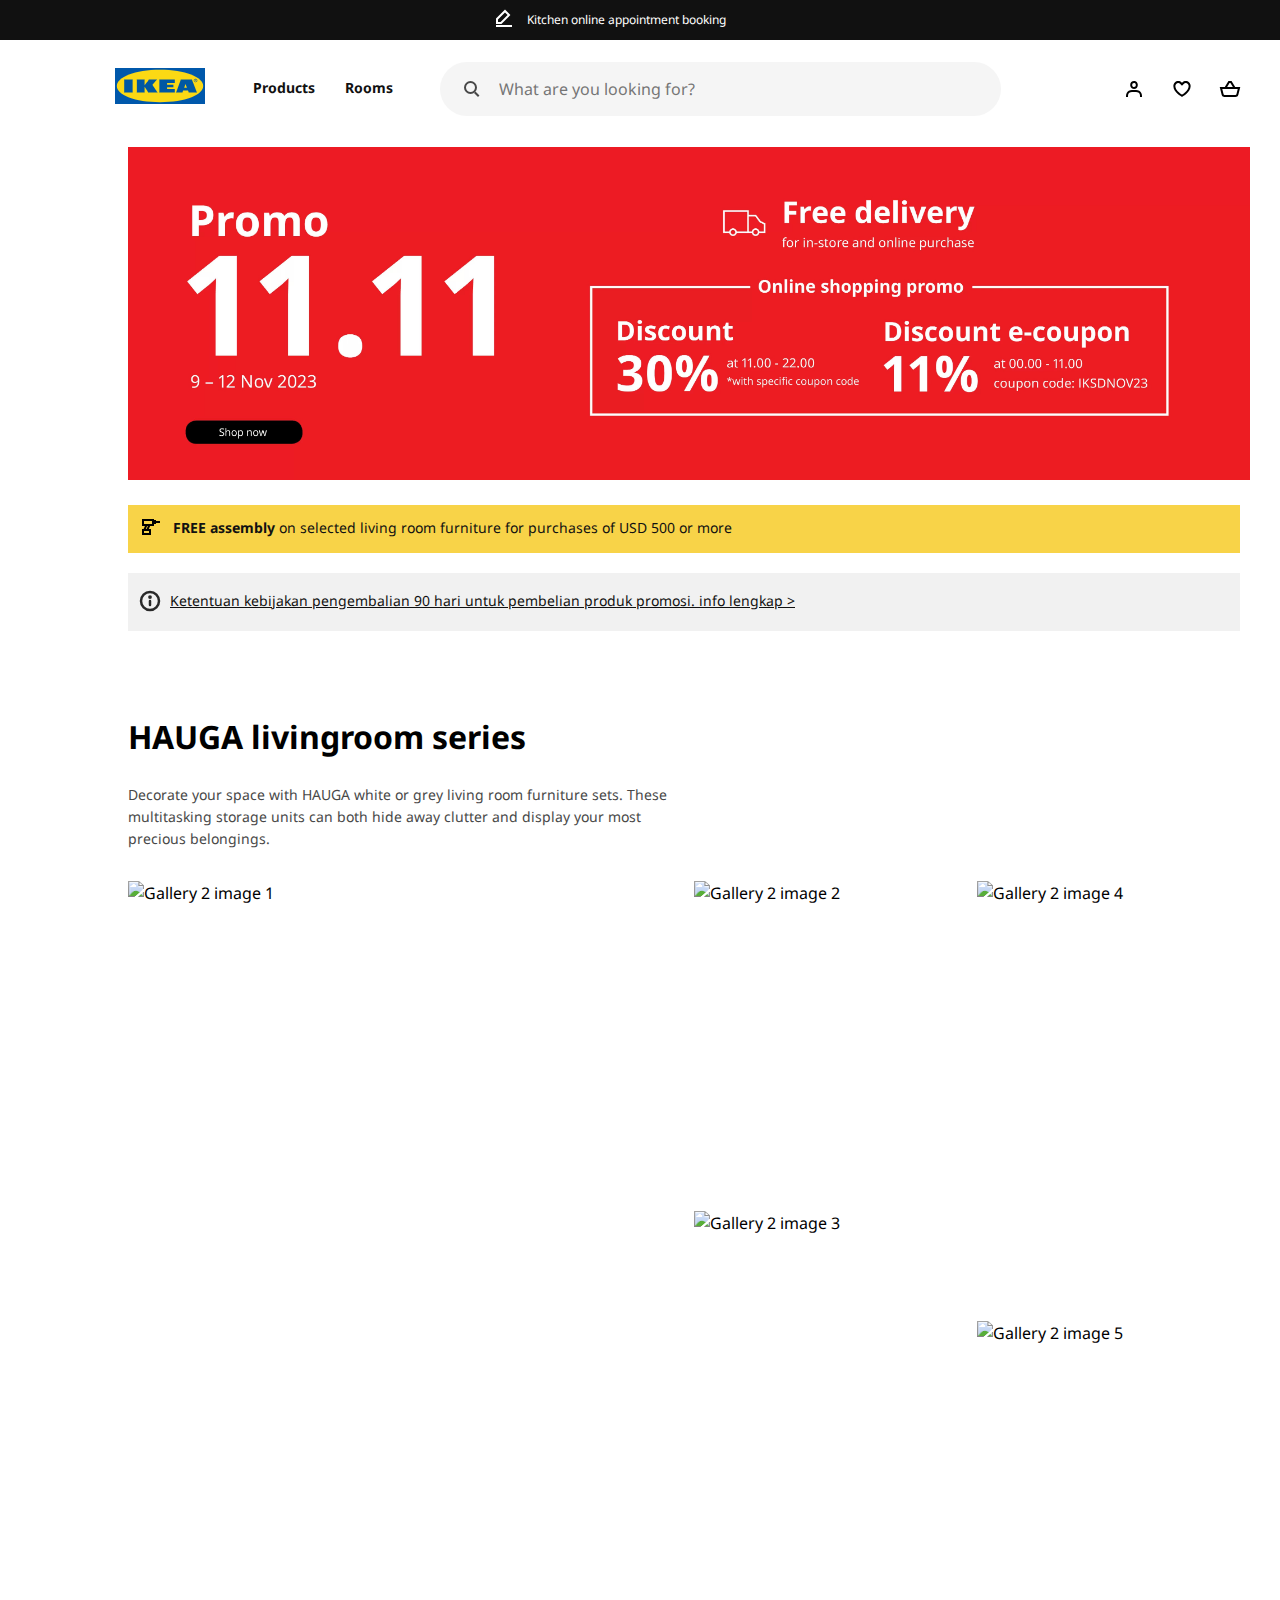
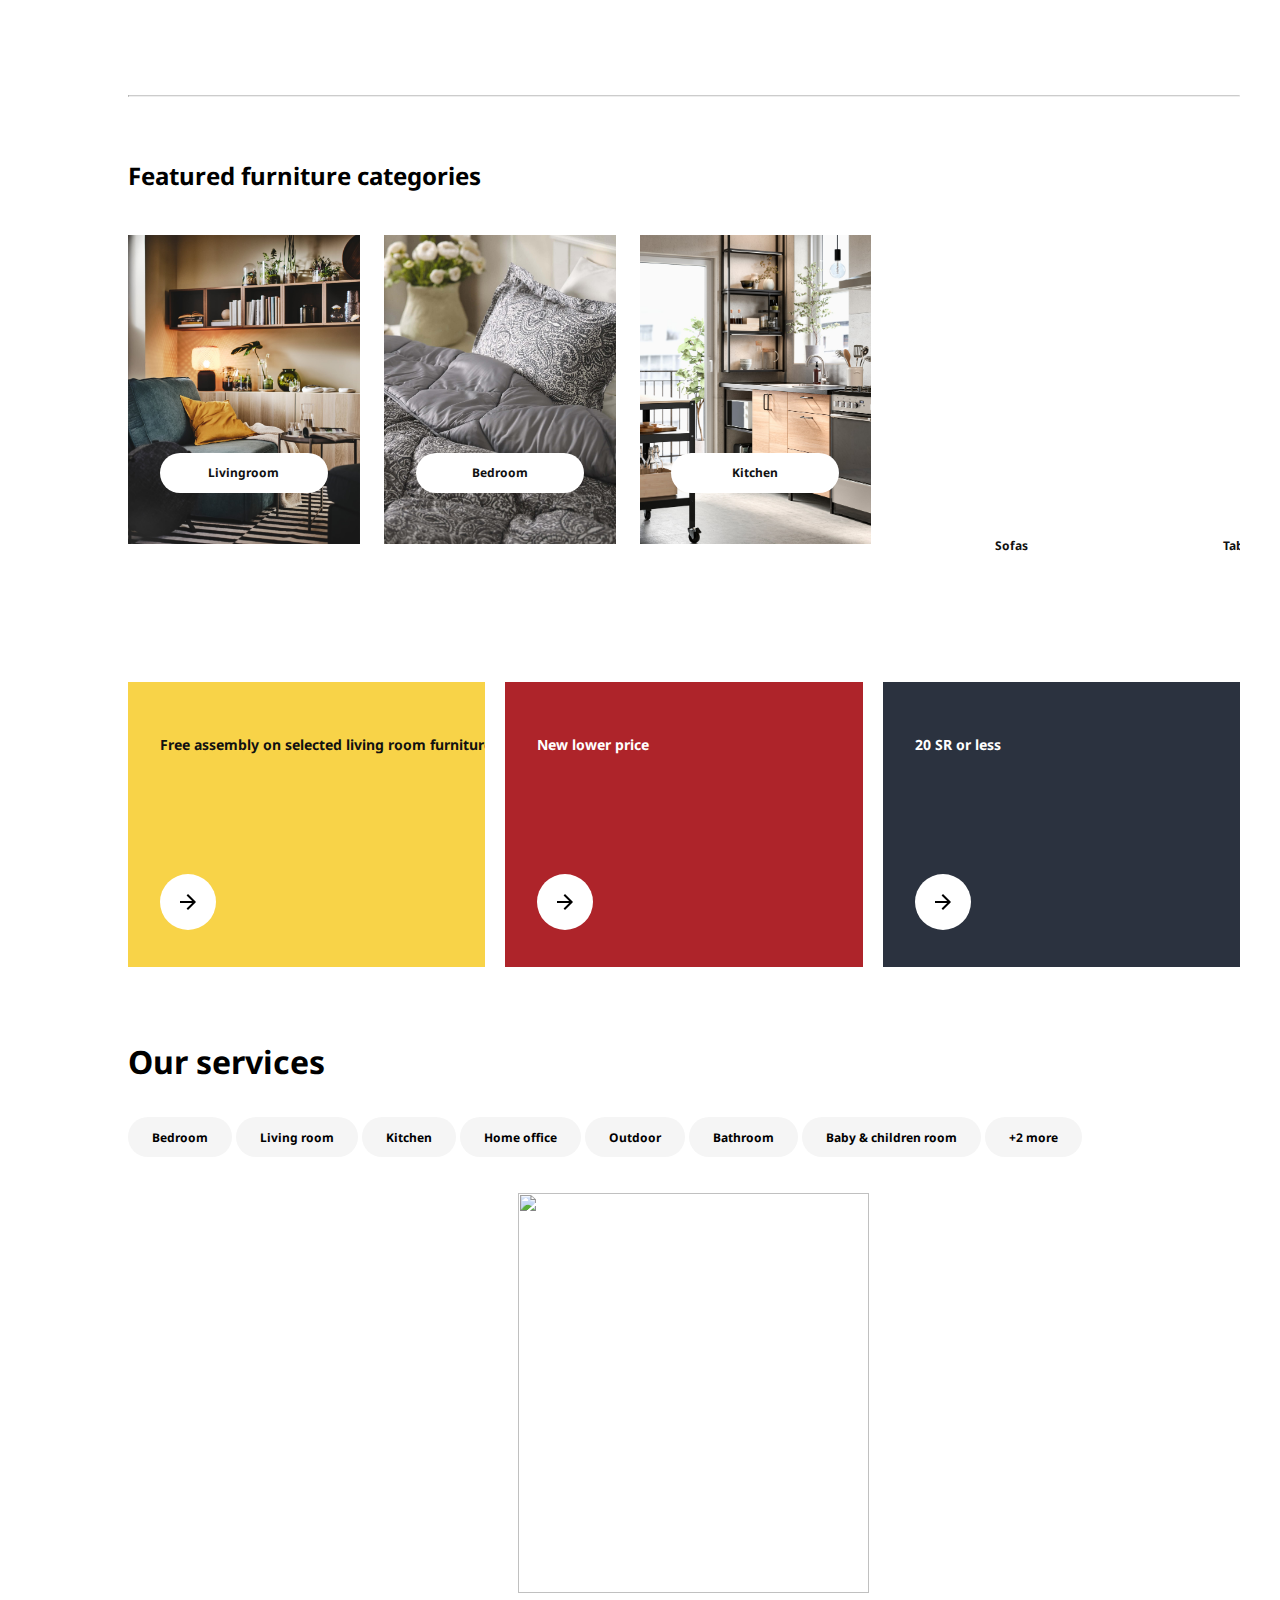
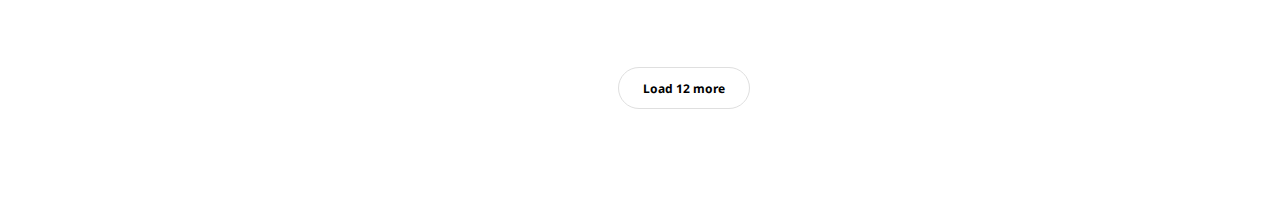
==== index.html @ 96f44c18 "first commit" ====
<!DOCTYPE html>
<html lang="en">
<head>
    <meta charset="UTF-8">
    <meta name="viewport" content="width=device-width, initial-scale=1.0">
    <title>IKEA Indonesia</title>
    <meta name="image" content="https://www.ikea.com/images/ec/cc/ecccf8376b6f022bb39121b1de1a78d0.jpg">
    <link rel="stylesheet" href="style/index.css">
    <script src="script/config.js"></script>
    <link rel="stylesheet" href="https://fonts.googleapis.com/css2?family=Material+Symbols+Rounded:opsz,wght,FILL,GRAD@48,400,0,0"/>
</head>
<body>
    <div class="banner">
        <img id="banner-icon" src="images/banner-icon.svg" alt="banner-icon">
        <a id="banner-text" href="">Kitchen online appointment booking</a>
    </div>
    <header>
        <div class="menu-nav-container">
            <div class="nav-container">
                <a href="#"><img class="logo" src="images/logo.svg" alt="logo"></a>
                <nav>
                    <ul>
                        <li><a href="#">Products</a></li>
                        <li><a id="rooms" href="#">Rooms</a></li>
                    </ul>
                </nav>
                <div class="search-container">
                    <input id="myInput" onclick="search()" placeholder="What are you looking for?" type="text" class="search">
                    <script src="script/config.js"></script>
                </div>
                <nav class="icons-nav">
                    <a href="#"><img src="images/user-icon.svg" alt="user-icon"></a>
                    <a href="#"><img src="images/wishlist-icon.svg" alt="wishlist-icon"></a>
                    <a href="#"><img class="bag" src="images/shopping-bag-icon.svg" alt="shopping-bag-icon"></a>
                </nav>
            </div>
        </div>
    </header>

    <div class="sale-container">
        <a href="#">
            <div class="sale-banner">
                <img src="images/sale-banner.jpg" alt="sale">
            </div>
        </a>
    </div>

    <div class="page-content">
        <a href="#">
            <div class="offer-banner">
                <img id="banner-icon" src="images/offer-icon.svg" alt="banner-icon">
                <p><b>FREE assembly</b> on selected living room furniture for purchases of USD 500 or more</p>
            </div>
        </a>
        <a href="#">
            <div class="information-banner">
                <img id="information-icon" src="images/information.svg" alt="information-icon">
                <p>Ketentuan kebijakan pengembalian 90 hari untuk pembelian produk promosi. info lengkap ></p>
            </div>
        </a>
        <div class="img-gallery-2">
            <h1>HAUGA livingroom series</h1>
            <p>Decorate your space with HAUGA white or grey living room furniture sets. These multitasking storage units can both hide away clutter and display your most precious belongings.</p>
            <div class="container">
                <div class="gallery">
                    <figure class="gallery__item-1">
                        <img src="https://www.ikea.com/ext/ingkadam/m/3094bf9b3a4500d5/original/PH173350-crop002.jpg" alt="Gallery 2 image 1" class="gallery__img">
                    </figure>
                    <figure class="gallery__item-2">
                        <img src="https://www.ikea.com/ext/ingkadam/m/1416f733a425534f/original/PH175078-crop001.jpg" alt="Gallery 2 image 2" class="gallery__img">
                    </figure>
                    <figure class="gallery__item-3">
                        <img src="https://www.ikea.com/ext/ingkadam/m/62756b64298145fb/original/PH173616-crop001.jpg" alt="Gallery 2 image 3" class="gallery__img">
                    </figure>
                    <figure class="gallery__item-4">
                        <img src="https://www.ikea.com/ext/ingkadam/m/768cda926421bea4/original/PH172953-crop001.jpg" alt="Gallery 2 image 4" class="gallery__img">
                    </figure>
                    <figure class="gallery__item-5">
                        <img src="https://www.ikea.com/ext/ingkadam/m/2bdd3a562a97322e/original/PH173612.jpg" alt="Gallery 2 image 5" class="gallery__img">
                    </figure>
                </div>
        </div>

        <hr>

        <h1 class="scroll-menu2-title">Featured furniture categories</h1>
        <div class="scroll-menu2">
            <div class="scroll-menu2-item">
                <a href="/view/livingroom.html"><img class="scroll-menu2-img" src="images/livingroom.jpg" alt=""></a>
                <a href="" class="scroll-menu2-item-title">Livingroom</a>
            </div>

            <div class="scroll-menu2-item">
                <a href="/view/bedroom.html"><img class="scroll-menu2-img" src="images/comfortes.jpg" alt=""></a>
                <a href="" class="scroll-menu2-item-title">Bedroom</a>
                
            </div>

            <div class="scroll-menu2-item">
                <a href="/view/kitchen.html"><img class="scroll-menu2-img" src="images/kitcheen.jpg" alt=""></a>
                <a href="" class="scroll-menu2-item-title">Kitchen</a>
            </div>

            <div class="scroll-menu2-item">
                <a href=""><img class="scroll-menu2-img" src="https://www.ikea.com/images/a4/14/a4140cf13383f07dc996d9903ca71be6.jpg" alt=""></a>
                <a href="" class="scroll-menu2-item-title">Sofas</a>
            </div>

            <div class="scroll-menu2-item">
                <a href="searchpage.html"><img class="scroll-menu2-img" src="https://www.ikea.com/images/1b/25/1b256acdb3f285ac85b189f0b6920f00.jpg" alt=""></a>
                <a href="searchpage.html" class="scroll-menu2-item-title">Tables & desks</a>
            </div>

            <div class="scroll-menu2-item">
                <a href=""><img class="scroll-menu2-img" src="https://www.ikea.com/images/ba/4e/ba4eb0eadf65b3cc70a2a6df64d05230.jpg" alt=""></a>
                <a href="" class="scroll-menu2-item-title">Bookcases & shelving units</a>
            </div>
        </div>

        <div class="scroll-menu">
            <div class="scroll-menu-item">
                <a href=""><img class="scroll-menu-img" src="https://www.ikea.com/images/33/7e/337e310d379c3060434462be17c1feaa.png" alt=""></a>
                <p id="first-scroll-item-p">Free assembly on selected living room furniture</p>
                <a href=""><img class="scroll-menu-icon" src="images/right-arrow-icon.svg" alt="Right arrow icon"></a>
            </div>

            <div class="scroll-menu-item" id="second-scroll-item">
                <a href=""><img class="scroll-menu-img" src="https://www.ikea.com/images/75/e7/75e7b6d273388fcc94456479df874c58.jpg" alt=""></a>
                <p>New lower price</p>
                <a href=""><img class="scroll-menu-icon" src="images/right-arrow-icon.svg" alt="Right arrow icon"></a>
            </div>

            <div class="scroll-menu-item" id="third-scroll-item">
                <a href=""><img class="scroll-menu-img" src="https://www.ikea.com/images/fe/6a/fe6a00dd3484de10e820b6bfe76e30bc.jpg" alt=""></a>
                <p>20 SR or less</p>
                <a href=""><img class="scroll-menu-icon" src="images/right-arrow-icon.svg" alt="Right arrow icon"></a>
            </div>

            <div class="scroll-menu-item" id="fourth-scroll-item">
                <a href=""><img class="scroll-menu-img" src="https://www.ikea.com/images/5a/ba/5aba41d981b3d27df4df5d2db022ca18.jpg" alt=""></a>
                <p>Far more than low price</p>
                <a href=""><img class="scroll-menu-icon" src="images/right-arrow-icon.svg" alt="Right arrow icon"></a>
            </div>
        </div>

        <div class="ideas-container">
            <h1 class="ideas-title">Our services</h1>
            <a href="" class="ideas-button">Bedroom</a>
            <a href="" class="ideas-button">Living room</a>
            <a href="" class="ideas-button">Kitchen</a>
            <a href="" class="ideas-button">Home office</a>
            <a href="" class="ideas-button">Outdoor</a>
            <a href="" class="ideas-button">Bathroom</a>
            <a href="" class="ideas-button">Baby & children room</a>
            <a href="" class="ideas-button">+2 more</a>

            <div class="ideas-gallery">
                <div class="ideas-gallery-row"> 
                    <div class="ideas-gallery-column">
                        <img src="https://www.ikea.com/ext/ingkadam/m/2e3030045b9e6af0/original/PH162751-crop002.jpg" alt="">
                        <img src="https://www.ikea.com/ext/ingkadam/m/5ec885f883aca85e/original/PH163149-crop001.jpg" alt="">
                        <img src="https://www.ikea.com/ext/ingkadam/m/57137deabb89fb35/original/PH157297-crop001.jpg" alt="">
                        <img src="https://www.ikea.com/ext/ingkadam/m/2d99adc5e2dd1f6a/original/PH165566-crop001.jpg" alt="">

                    </div>
                    <div class="ideas-gallery-column">
                        <img id="first-column2" src="https://www.ikea.com/ext/ingkadam/m/10fdb13d3fb1d53c/original/PH156758-crop001.jpg" alt="">
                        <img src="https://www.ikea.com/ext/ingkadam/m/314fd312c5868abc/original/PH164210-crop001.jpg" alt="">
                        <img src="https://www.ikea.com/ext/ingkadam/m/3bf8cec7ca837e30/original/PH159521-crop002.jpg" alt="">
                        <img src="https://www.ikea.com/ext/ingkadam/m/48510dfbc447347b/original/PH159525-crop001.jpg" alt="">

                    </div>  
                    <div class="ideas-gallery-column">
                        <img src="https://www.ikea.com/ext/ingkadam/m/26e6835bd6c348ca/original/PH163128-crop002.jpg" alt="">
                        <img src="https://www.ikea.com/ext/ingkadam/m/7173bf07da74cf16/original/PH163611-crop002.jpg" alt="">
                        <img src="https://www.ikea.com/ext/ingkadam/m/3ff99cbc5985a236/original/PH158699-crop001.jpg" alt="">
                        <img src="https://www.ikea.com/ext/ingkadam/m/5715e59baa9d726/original/PH152876-crop004.jpg" alt="">
                    </div>
                  </div>
                  <div><a href="" class="load-more-button">Load 12 more</a></div>
            </div>
        </div>
    </div>
</body>
</html>
---- style/index.css ----
@import url('https://fonts.googleapis.com/css2?family=Noto+Sans:ital,wght@0,400;0,700;1,400;1,700&display=swap');

  body {
    font-family: 'Noto Sans';
    margin: 0;
  }

  .banner{
    background-color: #111111;
    display: flex;
    align-items: center;
    justify-content: center;
    height: 40px;
    }

  #banner-text{
    margin-bottom: 2px;
    color: white;
    font-size: 0.75rem;
    display: inline-block;
    text-decoration: none;
    margin-right: 62px; 
  }

  #banner-text:hover{
    text-decoration: underline;
  }

  #banner-icon{
    margin-bottom: 2px;
    height: 18px;
    width: 18px;
    margin-right: 10.5px;
  }


  a {
    text-decoration: none;
    color: #111111;
}

header{
  max-width: 112rem;
  margin: 0 auto;
  box-sizing: border-box;
}

  .menu-nav-container{
    display: grid;
    grid-column-gap: 1.25rem;
    grid-template-columns: repeat(13, minmax(0, 1fr));
    grid-template-areas: 
    "menu nav nav nav nav nav nav nav nav nav nav nav nav";
    padding-left: 1.20rem;
    padding-right: 1.85rem;
  }

  .nav-container{
    grid-area: nav;
    display: flex;
    align-items: center;
  }

  .nav-container .logo{
    width: 90px;
    height: 36px;
    padding-top: 1.75rem;
    padding-bottom: 1.75rem;
  }

  .nav-container nav{
    font-size: 0.875rem;
    font-weight: 700;
    text-decoration: none;
    margin-left: 2.95rem;
    white-space: nowrap;
  }

  .nav-container nav ul{
    padding: 0;
    margin: 0 0 2px 0;
  }

  .nav-container nav li{
    list-style-type: none;
    display: inline-block;
    margin-right: 26px;
  }

  .nav-container nav li:hover{
    text-decoration: underline;
  }


.search-container {
  width: 100%;
}
  
  .search {
	font-family: 'Noto Sans';
	font-size: 16px;
	border: 2px solid transparent;
	box-sizing: border-box;
	border-radius: 50em;
	width: 100%;
	height: 54px;
  padding: .8125rem 3.375rem .8125rem 3.6rem;
  margin-left: 21px;
	outline: 0;
	background-color: #f5f5f5;
	background-image: url('../images/search-icon.svg');
	background-repeat: no-repeat;
	background-position-y: 50%;
	background-position-x: 1.4rem;
  }
  
  .search:hover {
	background-color: #E2E2E2;
	transition-duration: 0.2s;
  }

  .search:focus{
	border: 2px solid #1F599E;
	background-color: white;
	background-image: url('../images/close-icon.svg');
	transition-duration: 0s;
  }

  
nav.icons-nav{
  padding-top: 4px;
  margin-left: 126px;
  display: flex;

}

.icons-nav img{
	background-color: transparent;
	border-radius: 100%;		
	padding: 8px;
  margin-left: 8px;
  box-sizing: content-box;
}

.icons-nav img:hover{
	background-color: #F5F5F5;
	transition-duration: 0.1s;
}

.sale-container {
  display: flex;
  margin-top: 10px;
  padding-left: 8rem;
  padding-right: 1.85rem;  
}

.sale-banner img {
  align-items: center;
  width: 100%;
}


.page-content{
  padding: 0 2.5rem 0 8rem;
}

.sale-offer {
  display: flex;
  height: 120px;
  align-items: center;
  justify-content: center;
  padding: 5px;
  padding-bottom: 10px;
  margin: 20px 0 0;
}

.offer-banner{
  background-color: #F8D348;
  display: flex;
  align-items: center;
  padding: 10px;
  padding-bottom: 12px;
  margin: 20px 0 2px 0;
  box-sizing: content-box;
  font-size: 14px;
}

.offer-banner p{
  margin: 0;
  margin-bottom: 1px;
}

#banner-icon{
  width: 24px;
  height: 24px; 
}

.information-banner{
  background-color: #F1F1F1;
  display: flex;
  align-items: center;
  padding: 10px;
  padding-bottom: 12px;
  margin: 20px 0 2px 0;
  box-sizing: content-box;
  font-size: 14px;
}

.information-banner p{
  padding: 8px;
  margin: 0;
  margin-bottom: 1px;
  text-decoration: underline;
}

#information-icon{
  width: 24px;
  height: 24px; 
}

.img-gallery-2{
  margin-top: 80px;
  line-height: 1.6;
}

.img-gallery-2 p{
  font-size: 14px;
  color: #484848;
  width: 550px;
  margin-bottom: 30px;
}


/* end of gallery 2 */

figure{
  margin: 0;
}

.gallery {
  display: grid;
  grid-template-columns: repeat(4, 1fr);
  grid-template-rows: repeat(7, 1fr);
  grid-gap: 1.25rem; 
  height: 750px;
  margin-bottom: 4rem;
}

.gallery__img {
  width: 100%;
  height: 100%;
  object-fit: cover;
  display: block; 
}

.gallery__item-1 {
  grid-column: 1 / span 2; 
  grid-row: 1 / span 7;
}

.gallery__item-2 {
  grid-column: 3 / span 1;
  grid-row: 1 / span 3;
}

.gallery__item-3 {
  grid-column: 3 / span 1;
  grid-row: 4 / span 4;
}

.gallery__item-4 {
  grid-column: 4 / span 1;
  grid-row: 1 / span 4;
}

.gallery__item-5 {
  grid-column: 4 / span 1;
  grid-row: 5 / span 3;
}

hr{
  border-top: 1px solid #cccccc;
  margin: 2rem 0;
}

.scroll-menu2{
  overflow: auto;
  white-space: nowrap; 
}

.scroll-menu2::-webkit-scrollbar{
  height: 2px;
  width: 2px;
  border-radius: 100%;
  background: #DFDFDF;
}

.scroll-menu2::-webkit-scrollbar-thumb{
  background: #000000;
}

.scroll-menu2-img{
  width: 100%; 
}

.scroll-menu2-title{
  margin: 60px 0 40px 0;
  font-size: 24px;
}

.scroll-menu2-item{
  width: calc(309px * (3 / 4));
  margin: 0 1.25rem 30px 0;
  position: relative;
  display: inline-block;
  text-align: center;
}

.scroll-menu2-item-title{
  display: inline-block;
  position: absolute;
  top: 75%;
  left: 50%;
  transform: translate(-50%, -50%);
  font-weight: bold;
  font-size: 12px;
  padding: 0.65rem 1.5rem;
  background-color: white;
  border-radius: 30px;
  white-space: normal;
  width: 120px;
}

.scroll-menu2-item-title:hover{
  background-color: #F5F4F5;
}

/* ---------------------- gallery end --------------------------------- */

.break-menu {
  border-top: 1px solid #cccccc;
}

.scroll-menu{
  overflow: auto;
  white-space: nowrap; 
}

.scroll-menu::-webkit-scrollbar{
  height: 2px;
  width: 2px;
  border-radius: 100%;
  background: #DFDFDF;
}

.scroll-menu::-webkit-scrollbar-thumb{
  background: #000000;
}

.scroll-menu-item{
  margin-top: 100px;
  background-color: #F8D348;
  width: calc((100% - 1.25rem * 2) / 3);
  margin-right: 1rem;
  display: inline-block;
  margin-bottom: 40px;
  overflow: hidden;
}

#second-scroll-item{
  background-color: #AE242A;
}

#third-scroll-item{
  background-color: #2B323F;
}

#fourth-scroll-item{
background-color: #584C48;
}

.scroll-menu-item p{
  color: white;
  font-weight: bold;
  padding-top: 12px;
  padding-left: 32px;
  padding-bottom: 50px;
  white-space: normal;
  height: 60px;
}

#first-scroll-item-p{
  color: #111111;
}

.scroll-menu-item p:hover{
  text-decoration: underline;
}

.scroll-menu-img{
  width: 100%;
}

.scroll-menu-icon{
  margin-left: 32px;
  margin-bottom: 30px;
	background-color: white;
	border-radius: 100%;		
	padding: 16px;
}

.scroll-menu-icon:hover{
	background-color: #f5f5f5;
}

.ideas-title{
  margin-bottom: 0;
}

.ideas-button{
  margin: 30px 0 0 0;
  color: black;
  display: inline-block;
  width: auto;
  font-weight: bold;
  font-size: 12px;
  padding: 0.65rem 1.5rem;
  background-color: #f5f5f5;
  border-radius: 30px;
  margin-bottom: 1rem;
}

.ideas-button:hover{
  background-color: #DFDFDF;
}

.ideas-gallery{
  box-sizing: border-box;
}

.ideas-gallery-row {
  display: flex;
  flex-wrap: wrap;
}

.ideas-gallery-column {
  flex: 20%;
  padding: 0.6rem;

}

.ideas-gallery-column img {
  vertical-align: middle;
  width: 100%;
  padding: 0.6rem;
}

.ideas-container div{
  text-align: center;
}

#first-column2{
  object-fit: cover;
  height: 400px;
}

.load-more-button{
  margin: 30px 0 100px 0;
  color: black;
  display: inline-block;
  width: auto;
  font-weight: bold;
  font-size: 12px;
  padding: 0.65rem 1.5rem;
  background-color: white;
  border-radius: 30px;
  margin-bottom: 6rem;
  border: 1px solid #DFDFDF;
}

.load-more-button:hover{
  border: 1px solid #929292;
}
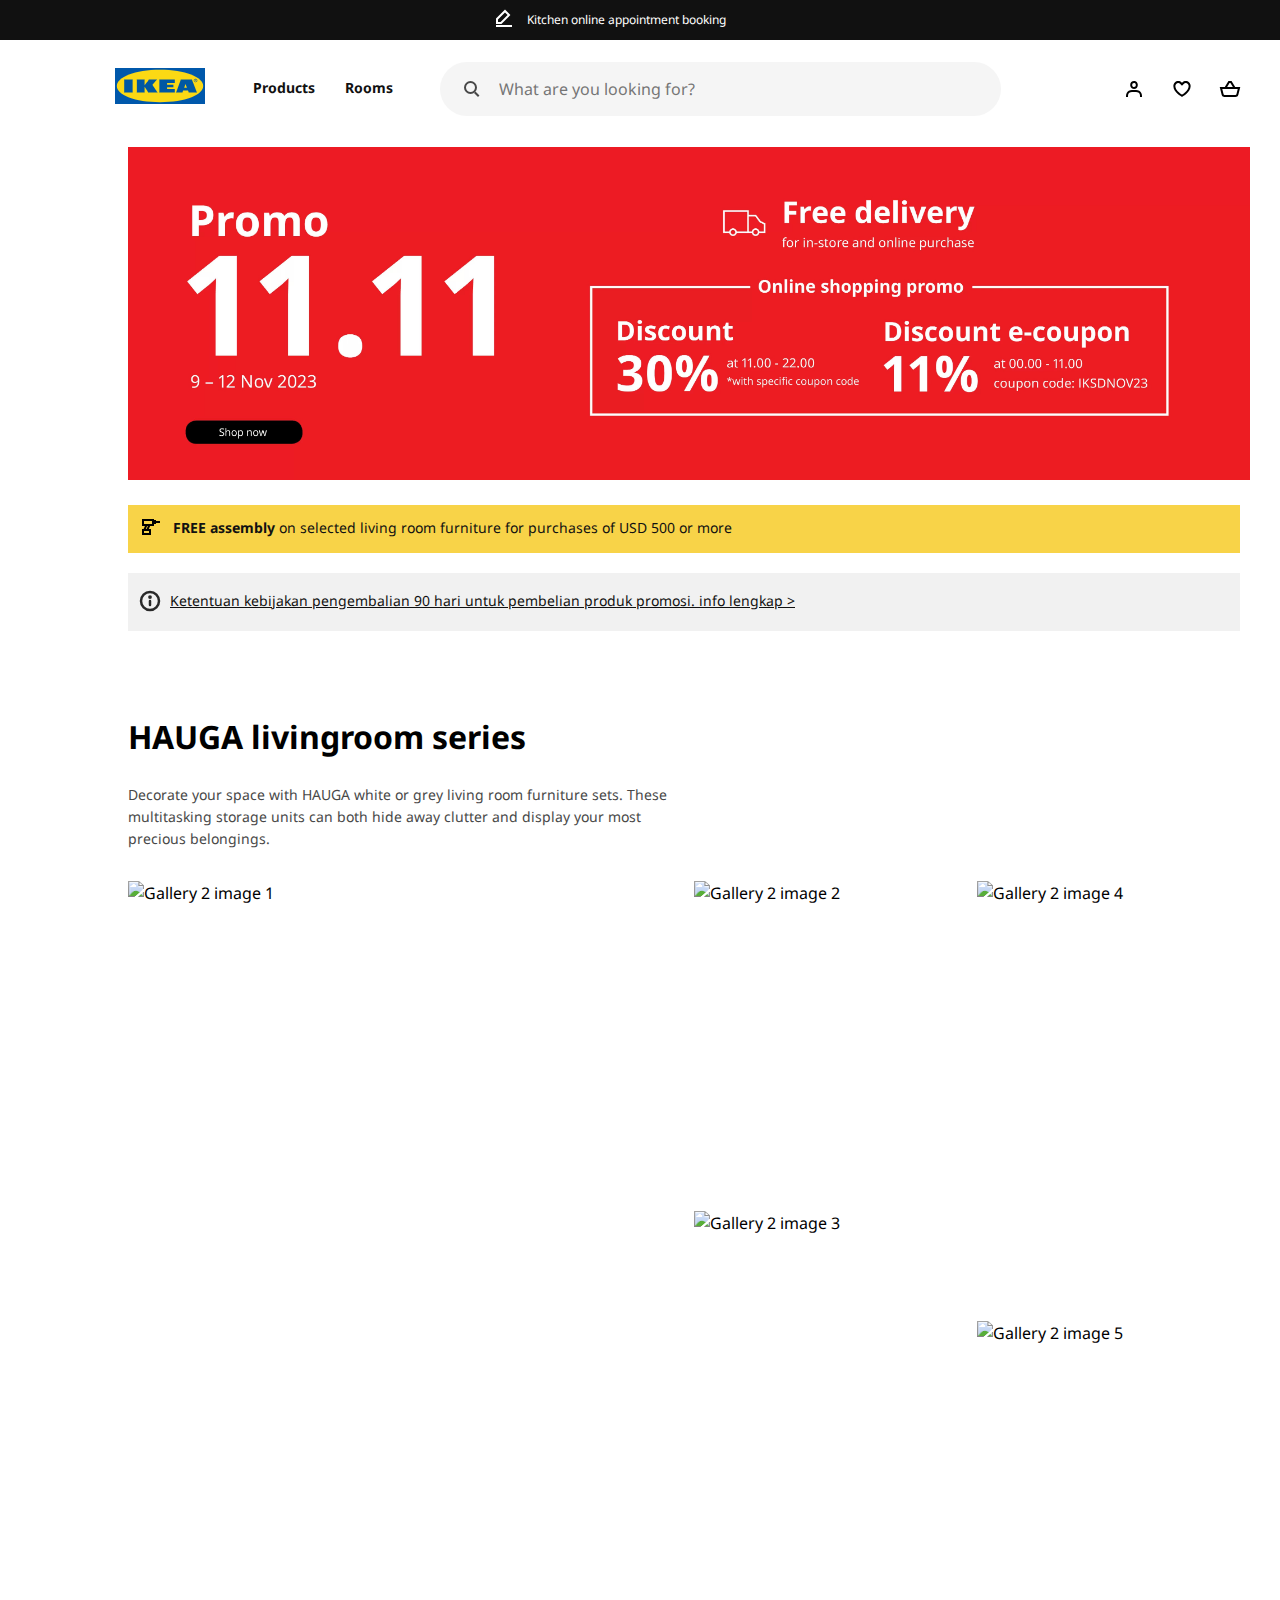
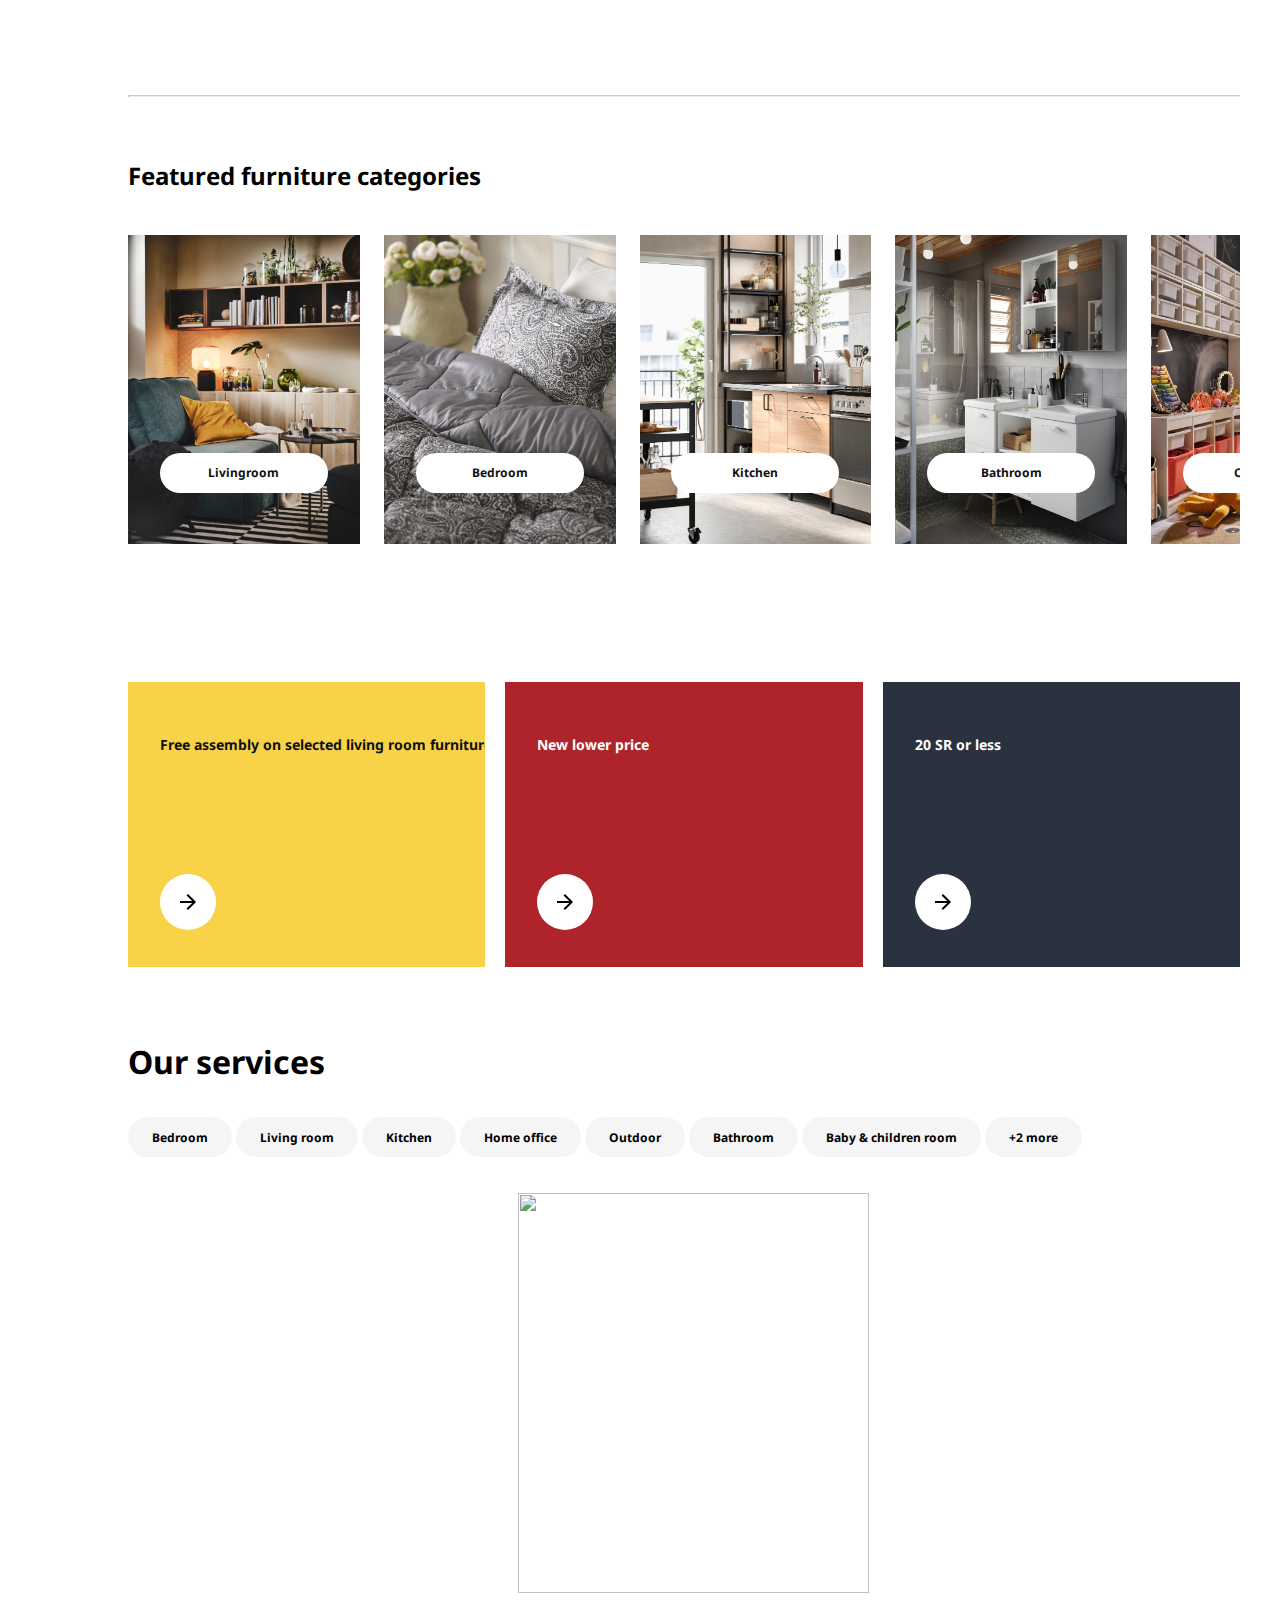
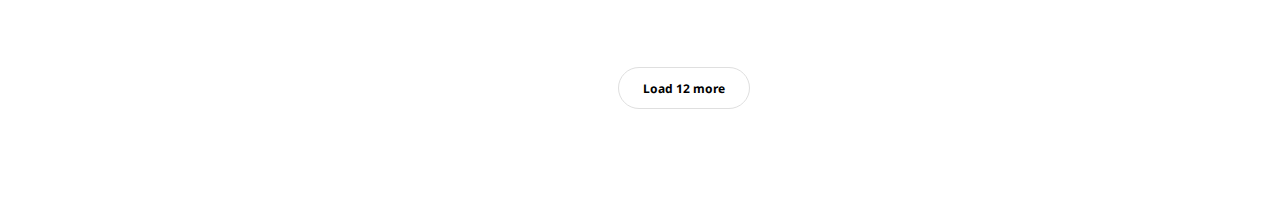
==== commit f3d25833: "create home office page and css style" ====
--- a/index.html
+++ b/index.html
@@ -102,18 +102,18 @@
             </div>
 
             <div class="scroll-menu2-item">
-                <a href=""><img class="scroll-menu2-img" src="https://www.ikea.com/images/a4/14/a4140cf13383f07dc996d9903ca71be6.jpg" alt=""></a>
-                <a href="" class="scroll-menu2-item-title">Sofas</a>
+                <a href="/view/bathroom.html"><img class="scroll-menu2-img" src="images/BR-5.jpg" alt=""></a>
+                <a href="" class="scroll-menu2-item-title">Bathroom</a>
             </div>
 
             <div class="scroll-menu2-item">
-                <a href="searchpage.html"><img class="scroll-menu2-img" src="https://www.ikea.com/images/1b/25/1b256acdb3f285ac85b189f0b6920f00.jpg" alt=""></a>
-                <a href="searchpage.html" class="scroll-menu2-item-title">Tables & desks</a>
+                <a href="/view/childrenroom.html"><img class="scroll-menu2-img" src="images/a-child-looks-into-an-open-box-of-one-of-two-trofast-storage-4c26eee55a33a0c9f8bb81a35d87a38f.jpg" alt=""></a>
+                <a href="" class="scroll-menu2-item-title">Childroom</a>
             </div>
 
             <div class="scroll-menu2-item">
-                <a href=""><img class="scroll-menu2-img" src="https://www.ikea.com/images/ba/4e/ba4eb0eadf65b3cc70a2a6df64d05230.jpg" alt=""></a>
-                <a href="" class="scroll-menu2-item-title">Bookcases & shelving units</a>
+                <a href=""><img class="scroll-menu2-img" src="images/PH188093.jpg" alt=""></a>
+                <a href="" class="scroll-menu2-item-title">Home Office</a>
             </div>
         </div>
 
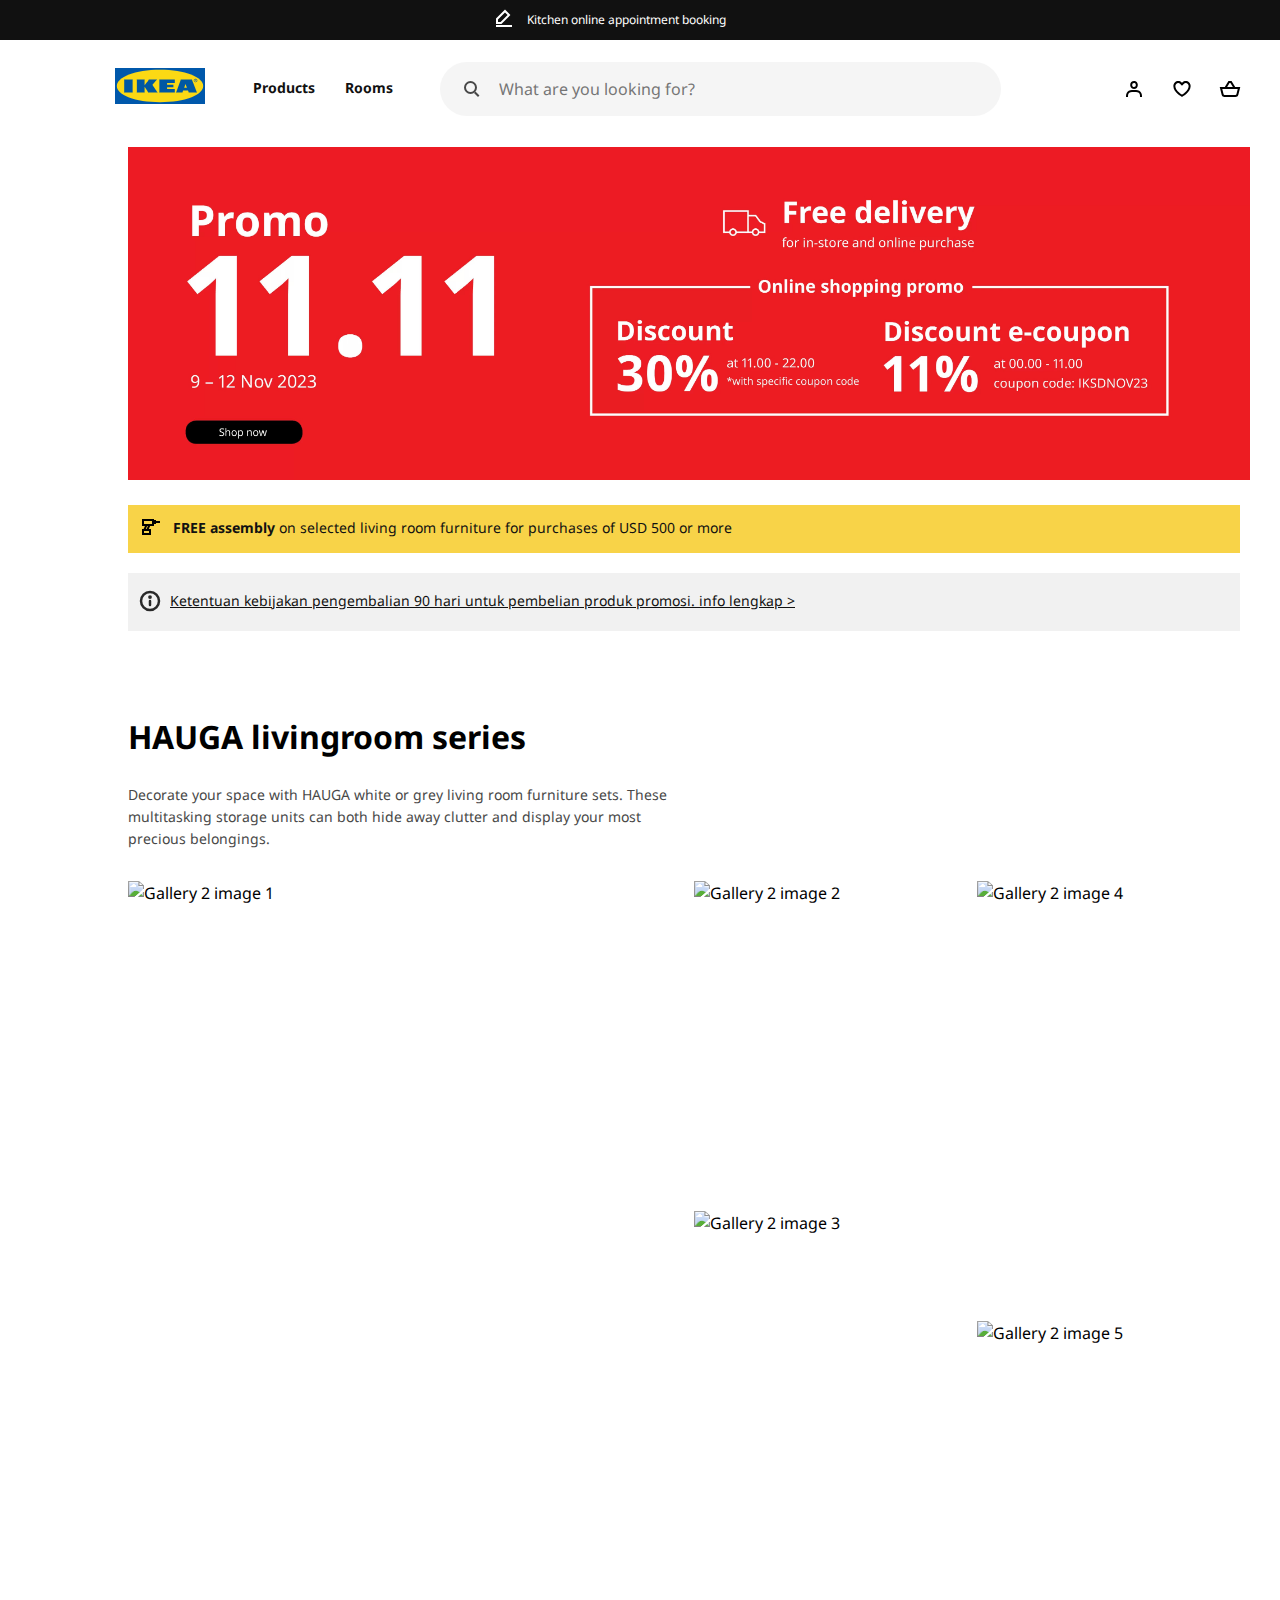
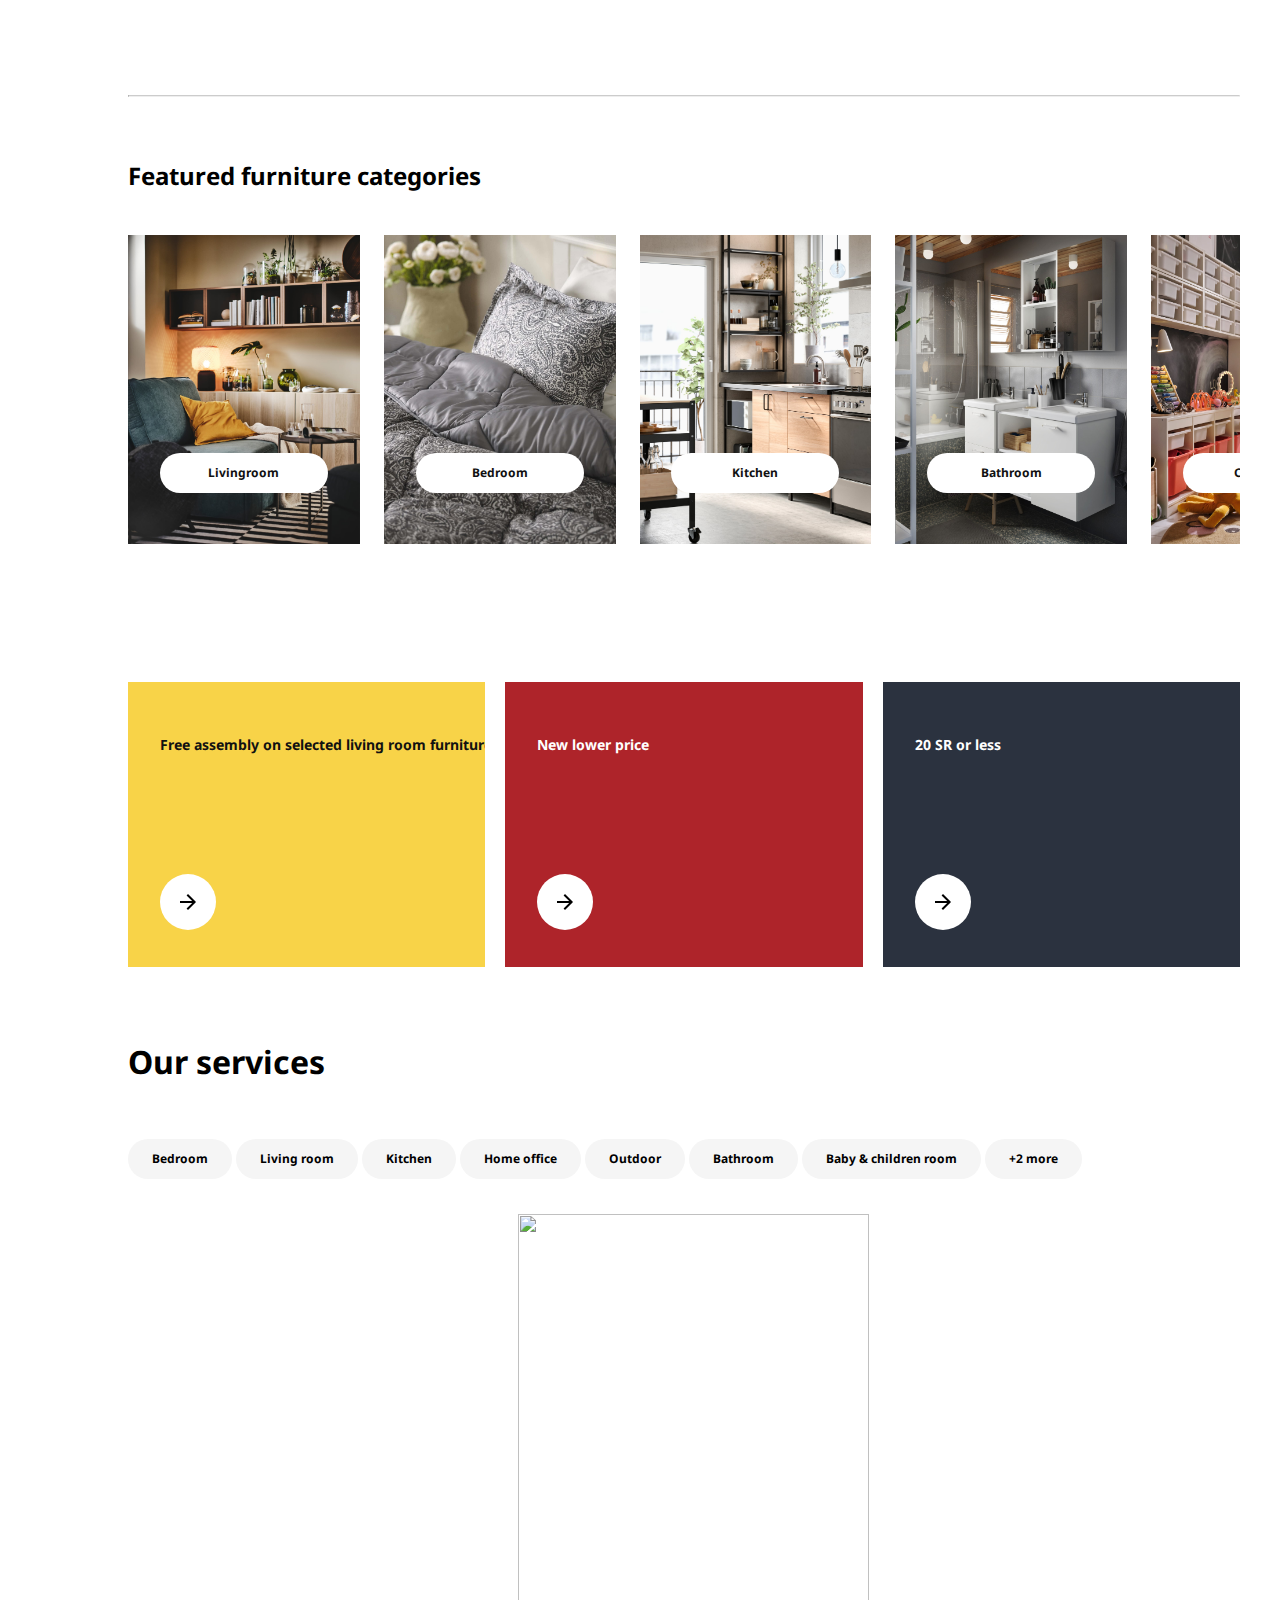
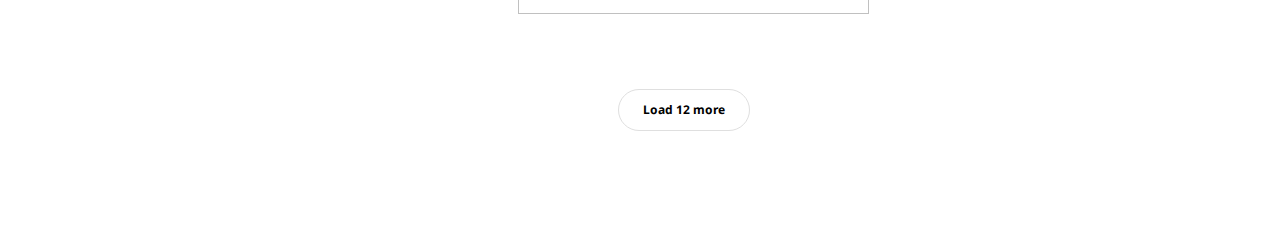
==== commit 3bf0c4ce: "initial commit" ====
--- a/index.html
+++ b/index.html
@@ -10,13 +10,13 @@
     <link rel="stylesheet" href="https://fonts.googleapis.com/css2?family=Material+Symbols+Rounded:opsz,wght,FILL,GRAD@48,400,0,0"/>
 </head>
 <body>
-    <div class="banner">
+    <div class="banner-nizar">
         <img id="banner-icon" src="images/banner-icon.svg" alt="banner-icon">
         <a id="banner-text" href="">Kitchen online appointment booking</a>
     </div>
-    <header>
-        <div class="menu-nav-container">
-            <div class="nav-container">
+    <header class="header-nizar">
+        <div class="menu-nav-container-nizar">
+            <div class="nav-container-nizar">
                 <a href="#"><img class="logo" src="images/logo.svg" alt="logo"></a>
                 <nav>
                     <ul>
@@ -24,11 +24,11 @@
                         <li><a id="rooms" href="#">Rooms</a></li>
                     </ul>
                 </nav>
-                <div class="search-container">
+                <div class="search-container-nizar">
                     <input id="myInput" onclick="search()" placeholder="What are you looking for?" type="text" class="search">
                     <script src="script/config.js"></script>
                 </div>
-                <nav class="icons-nav">
+                <nav class="icons-nav-nizar">
                     <a href="#"><img src="images/user-icon.svg" alt="user-icon"></a>
                     <a href="#"><img src="images/wishlist-icon.svg" alt="wishlist-icon"></a>
                     <a href="#"><img class="bag" src="images/shopping-bag-icon.svg" alt="shopping-bag-icon"></a>
@@ -37,7 +37,7 @@
         </div>
     </header>
 
-    <div class="sale-container">
+    <div class="sale-container-nizar">
         <a href="#">
             <div class="sale-banner">
                 <img src="images/sale-banner.jpg" alt="sale">
@@ -45,37 +45,37 @@
         </a>
     </div>
 
-    <div class="page-content">
+    <div class="page-content-nizar">
         <a href="#">
-            <div class="offer-banner">
+            <div class="offer-banner-nizar">
                 <img id="banner-icon" src="images/offer-icon.svg" alt="banner-icon">
                 <p><b>FREE assembly</b> on selected living room furniture for purchases of USD 500 or more</p>
             </div>
         </a>
         <a href="#">
-            <div class="information-banner">
+            <div class="information-banner-nizar">
                 <img id="information-icon" src="images/information.svg" alt="information-icon">
                 <p>Ketentuan kebijakan pengembalian 90 hari untuk pembelian produk promosi. info lengkap ></p>
             </div>
         </a>
-        <div class="img-gallery-2">
+        <div class="img-gallery-2-nizar">
             <h1>HAUGA livingroom series</h1>
             <p>Decorate your space with HAUGA white or grey living room furniture sets. These multitasking storage units can both hide away clutter and display your most precious belongings.</p>
             <div class="container">
-                <div class="gallery">
-                    <figure class="gallery__item-1">
+                <div class="gallery-nizar">
+                    <figure class="gallery__item-1-nizar">
                         <img src="https://www.ikea.com/ext/ingkadam/m/3094bf9b3a4500d5/original/PH173350-crop002.jpg" alt="Gallery 2 image 1" class="gallery__img">
                     </figure>
-                    <figure class="gallery__item-2">
+                    <figure class="gallery__item-2-nizar">
                         <img src="https://www.ikea.com/ext/ingkadam/m/1416f733a425534f/original/PH175078-crop001.jpg" alt="Gallery 2 image 2" class="gallery__img">
                     </figure>
-                    <figure class="gallery__item-3">
+                    <figure class="gallery__item-3-nizar">
                         <img src="https://www.ikea.com/ext/ingkadam/m/62756b64298145fb/original/PH173616-crop001.jpg" alt="Gallery 2 image 3" class="gallery__img">
                     </figure>
-                    <figure class="gallery__item-4">
+                    <figure class="gallery__item-4-nizar">
                         <img src="https://www.ikea.com/ext/ingkadam/m/768cda926421bea4/original/PH172953-crop001.jpg" alt="Gallery 2 image 4" class="gallery__img">
                     </figure>
-                    <figure class="gallery__item-5">
+                    <figure class="gallery__item-5-nizar">
                         <img src="https://www.ikea.com/ext/ingkadam/m/2bdd3a562a97322e/original/PH173612.jpg" alt="Gallery 2 image 5" class="gallery__img">
                     </figure>
                 </div>
@@ -83,94 +83,94 @@
 
         <hr>
 
-        <h1 class="scroll-menu2-title">Featured furniture categories</h1>
+        <h1 class="scroll-menu2-title-nizar">Featured furniture categories</h1>
         <div class="scroll-menu2">
-            <div class="scroll-menu2-item">
-                <a href="/view/livingroom.html"><img class="scroll-menu2-img" src="images/livingroom.jpg" alt=""></a>
+            <div class="scroll-menu2-item-nizar">
+                <a href="/view/livingroom.html"><img class="scroll-menu2-img-nizar" src="images/livingroom.jpg" alt=""></a>
                 <a href="" class="scroll-menu2-item-title">Livingroom</a>
             </div>
 
-            <div class="scroll-menu2-item">
-                <a href="/view/bedroom.html"><img class="scroll-menu2-img" src="images/comfortes.jpg" alt=""></a>
+            <div class="scroll-menu2-item-nizar">
+                <a href="/view/bedroom.html"><img class="scroll-menu2-img-nizar" src="images/comfortes.jpg" alt=""></a>
                 <a href="" class="scroll-menu2-item-title">Bedroom</a>
                 
             </div>
 
-            <div class="scroll-menu2-item">
-                <a href="/view/kitchen.html"><img class="scroll-menu2-img" src="images/kitcheen.jpg" alt=""></a>
+            <div class="scroll-menu2-item-nizar">
+                <a href="/view/kitchen.html"><img class="scroll-menu2-img-nizar" src="images/kitcheen.jpg" alt=""></a>
                 <a href="" class="scroll-menu2-item-title">Kitchen</a>
             </div>
 
-            <div class="scroll-menu2-item">
-                <a href="/view/bathroom.html"><img class="scroll-menu2-img" src="images/BR-5.jpg" alt=""></a>
+            <div class="scroll-menu2-item-nizar">
+                <a href="/view/bathroom.html"><img class="scroll-menu2-img-nizar" src="images/BR-5.jpg" alt=""></a>
                 <a href="" class="scroll-menu2-item-title">Bathroom</a>
             </div>
 
-            <div class="scroll-menu2-item">
-                <a href="/view/childrenroom.html"><img class="scroll-menu2-img" src="images/a-child-looks-into-an-open-box-of-one-of-two-trofast-storage-4c26eee55a33a0c9f8bb81a35d87a38f.jpg" alt=""></a>
+            <div class="scroll-menu2-item-nizar">
+                <a href="/view/childrenroom.html"><img class="scroll-menu2-img-nizar" src="images/a-child-looks-into-an-open-box-of-one-of-two-trofast-storage-4c26eee55a33a0c9f8bb81a35d87a38f.jpg" alt=""></a>
                 <a href="" class="scroll-menu2-item-title">Childroom</a>
             </div>
 
-            <div class="scroll-menu2-item">
-                <a href=""><img class="scroll-menu2-img" src="images/PH188093.jpg" alt=""></a>
+            <div class="scroll-menu2-item-nizar">
+                <a href="/view/homeoffice.html"><img class="scroll-menu2-img-nizar" src="images/PH188093.jpg" alt=""></a>
                 <a href="" class="scroll-menu2-item-title">Home Office</a>
             </div>
         </div>
 
-        <div class="scroll-menu">
-            <div class="scroll-menu-item">
+        <div class="scroll-menu-nizar">
+            <div class="scroll-menu-item-nizar">
                 <a href=""><img class="scroll-menu-img" src="https://www.ikea.com/images/33/7e/337e310d379c3060434462be17c1feaa.png" alt=""></a>
                 <p id="first-scroll-item-p">Free assembly on selected living room furniture</p>
                 <a href=""><img class="scroll-menu-icon" src="images/right-arrow-icon.svg" alt="Right arrow icon"></a>
             </div>
 
-            <div class="scroll-menu-item" id="second-scroll-item">
+            <div class="scroll-menu-item-nizar" id="second-scroll-item">
                 <a href=""><img class="scroll-menu-img" src="https://www.ikea.com/images/75/e7/75e7b6d273388fcc94456479df874c58.jpg" alt=""></a>
                 <p>New lower price</p>
                 <a href=""><img class="scroll-menu-icon" src="images/right-arrow-icon.svg" alt="Right arrow icon"></a>
             </div>
 
-            <div class="scroll-menu-item" id="third-scroll-item">
+            <div class="scroll-menu-item-nizar" id="third-scroll-item">
                 <a href=""><img class="scroll-menu-img" src="https://www.ikea.com/images/fe/6a/fe6a00dd3484de10e820b6bfe76e30bc.jpg" alt=""></a>
                 <p>20 SR or less</p>
                 <a href=""><img class="scroll-menu-icon" src="images/right-arrow-icon.svg" alt="Right arrow icon"></a>
             </div>
 
-            <div class="scroll-menu-item" id="fourth-scroll-item">
+            <div class="scroll-menu-item-nizar" id="fourth-scroll-item">
                 <a href=""><img class="scroll-menu-img" src="https://www.ikea.com/images/5a/ba/5aba41d981b3d27df4df5d2db022ca18.jpg" alt=""></a>
                 <p>Far more than low price</p>
                 <a href=""><img class="scroll-menu-icon" src="images/right-arrow-icon.svg" alt="Right arrow icon"></a>
             </div>
         </div>
 
-        <div class="ideas-container">
-            <h1 class="ideas-title">Our services</h1>
-            <a href="" class="ideas-button">Bedroom</a>
-            <a href="" class="ideas-button">Living room</a>
-            <a href="" class="ideas-button">Kitchen</a>
-            <a href="" class="ideas-button">Home office</a>
-            <a href="" class="ideas-button">Outdoor</a>
-            <a href="" class="ideas-button">Bathroom</a>
-            <a href="" class="ideas-button">Baby & children room</a>
-            <a href="" class="ideas-button">+2 more</a>
+        <div class="ideas-container-nizar">
+            <h1 class="ideas-title-nizar">Our services</h1>
+            <a href="" class="ideas-button-nizar">Bedroom</a>
+            <a href="" class="ideas-button-nizar">Living room</a>
+            <a href="" class="ideas-button-nizar">Kitchen</a>
+            <a href="" class="ideas-button-nizar">Home office</a>
+            <a href="" class="ideas-button-nizar">Outdoor</a>
+            <a href="" class="ideas-button-nizar">Bathroom</a>
+            <a href="" class="ideas-button-nizar">Baby & children room</a>
+            <a href="" class="ideas-button-nizar">+2 more</a>
 
-            <div class="ideas-gallery">
-                <div class="ideas-gallery-row"> 
-                    <div class="ideas-gallery-column">
+            <div class="ideas-gallery-nizar">
+                <div class="ideas-gallery-row-nizar"> 
+                    <div class="ideas-gallery-column-nizar">
                         <img src="https://www.ikea.com/ext/ingkadam/m/2e3030045b9e6af0/original/PH162751-crop002.jpg" alt="">
                         <img src="https://www.ikea.com/ext/ingkadam/m/5ec885f883aca85e/original/PH163149-crop001.jpg" alt="">
                         <img src="https://www.ikea.com/ext/ingkadam/m/57137deabb89fb35/original/PH157297-crop001.jpg" alt="">
                         <img src="https://www.ikea.com/ext/ingkadam/m/2d99adc5e2dd1f6a/original/PH165566-crop001.jpg" alt="">
 
                     </div>
-                    <div class="ideas-gallery-column">
+                    <div class="ideas-gallery-column-nizar">
                         <img id="first-column2" src="https://www.ikea.com/ext/ingkadam/m/10fdb13d3fb1d53c/original/PH156758-crop001.jpg" alt="">
                         <img src="https://www.ikea.com/ext/ingkadam/m/314fd312c5868abc/original/PH164210-crop001.jpg" alt="">
                         <img src="https://www.ikea.com/ext/ingkadam/m/3bf8cec7ca837e30/original/PH159521-crop002.jpg" alt="">
                         <img src="https://www.ikea.com/ext/ingkadam/m/48510dfbc447347b/original/PH159525-crop001.jpg" alt="">
 
                     </div>  
-                    <div class="ideas-gallery-column">
+                    <div class="ideas-gallery-column-nizar">
                         <img src="https://www.ikea.com/ext/ingkadam/m/26e6835bd6c348ca/original/PH163128-crop002.jpg" alt="">
                         <img src="https://www.ikea.com/ext/ingkadam/m/7173bf07da74cf16/original/PH163611-crop002.jpg" alt="">
                         <img src="https://www.ikea.com/ext/ingkadam/m/3ff99cbc5985a236/original/PH158699-crop001.jpg" alt="">
--- a/style/index.css
+++ b/style/index.css
@@ -5,7 +5,7 @@
     margin: 0;
   }
 
-  .banner{
+  .banner-nizar{
     background-color: #111111;
     display: flex;
     align-items: center;
@@ -39,13 +39,13 @@
     color: #111111;
 }
 
-header{
+.header-nizar{
   max-width: 112rem;
   margin: 0 auto;
   box-sizing: border-box;
 }
 
-  .menu-nav-container{
+  .menu-nav-container-nizar{
     display: grid;
     grid-column-gap: 1.25rem;
     grid-template-columns: repeat(13, minmax(0, 1fr));
@@ -55,20 +55,20 @@
     padding-right: 1.85rem;
   }
 
-  .nav-container{
+  .nav-container-nizar{
     grid-area: nav;
     display: flex;
     align-items: center;
   }
 
-  .nav-container .logo{
+  .nav-container-nizar .logo{
     width: 90px;
     height: 36px;
     padding-top: 1.75rem;
     padding-bottom: 1.75rem;
   }
 
-  .nav-container nav{
+  .nav-container-nizar nav{
     font-size: 0.875rem;
     font-weight: 700;
     text-decoration: none;
@@ -76,23 +76,23 @@
     white-space: nowrap;
   }
 
-  .nav-container nav ul{
+  .nav-container-nizar nav ul{
     padding: 0;
     margin: 0 0 2px 0;
   }
 
-  .nav-container nav li{
+  .nav-container-nizar nav li{
     list-style-type: none;
     display: inline-block;
     margin-right: 26px;
   }
 
-  .nav-container nav li:hover{
+  .nav-container-nizar nav li:hover{
     text-decoration: underline;
   }
 
 
-.search-container {
+.search-container-nizar {
   width: 100%;
 }
   
@@ -127,14 +127,14 @@
   }
 
   
-nav.icons-nav{
+nav.icons-nav-nizar{
   padding-top: 4px;
   margin-left: 126px;
   display: flex;
 
 }
 
-.icons-nav img{
+.icons-nav-nizar img{
 	background-color: transparent;
 	border-radius: 100%;		
 	padding: 8px;
@@ -142,12 +142,12 @@
   box-sizing: content-box;
 }
 
-.icons-nav img:hover{
+.icons-nav-nizar img:hover{
 	background-color: #F5F5F5;
 	transition-duration: 0.1s;
 }
 
-.sale-container {
+.sale-container-nizar {
   display: flex;
   margin-top: 10px;
   padding-left: 8rem;
@@ -160,7 +160,7 @@
 }
 
 
-.page-content{
+.page-content-nizar{
   padding: 0 2.5rem 0 8rem;
 }
 
@@ -174,7 +174,7 @@
   margin: 20px 0 0;
 }
 
-.offer-banner{
+.offer-banner-nizar{
   background-color: #F8D348;
   display: flex;
   align-items: center;
@@ -185,7 +185,7 @@
   font-size: 14px;
 }
 
-.offer-banner p{
+.offer-banner-nizar p{
   margin: 0;
   margin-bottom: 1px;
 }
@@ -195,7 +195,7 @@
   height: 24px; 
 }
 
-.information-banner{
+.information-banner-nizar{
   background-color: #F1F1F1;
   display: flex;
   align-items: center;
@@ -206,7 +206,7 @@
   font-size: 14px;
 }
 
-.information-banner p{
+.information-banner-nizar p{
   padding: 8px;
   margin: 0;
   margin-bottom: 1px;
@@ -218,12 +218,12 @@
   height: 24px; 
 }
 
-.img-gallery-2{
+.img-gallery-2-nizar{
   margin-top: 80px;
   line-height: 1.6;
 }
 
-.img-gallery-2 p{
+.img-gallery-2-nizar p{
   font-size: 14px;
   color: #484848;
   width: 550px;
@@ -237,7 +237,7 @@
   margin: 0;
 }
 
-.gallery {
+.gallery-nizar {
   display: grid;
   grid-template-columns: repeat(4, 1fr);
   grid-template-rows: repeat(7, 1fr);
@@ -253,27 +253,27 @@
   display: block; 
 }
 
-.gallery__item-1 {
+.gallery__item-1-nizar {
   grid-column: 1 / span 2; 
   grid-row: 1 / span 7;
 }
 
-.gallery__item-2 {
+.gallery__item-2-nizar {
   grid-column: 3 / span 1;
   grid-row: 1 / span 3;
 }
 
-.gallery__item-3 {
+.gallery__item-3-nizar {
   grid-column: 3 / span 1;
   grid-row: 4 / span 4;
 }
 
-.gallery__item-4 {
+.gallery__item-4-nizar {
   grid-column: 4 / span 1;
   grid-row: 1 / span 4;
 }
 
-.gallery__item-5 {
+.gallery__item-5-nizar {
   grid-column: 4 / span 1;
   grid-row: 5 / span 3;
 }
@@ -299,16 +299,16 @@
   background: #000000;
 }
 
-.scroll-menu2-img{
+.scroll-menu2-img-nizar{
   width: 100%; 
 }
 
-.scroll-menu2-title{
+.scroll-menu2-title-nizar{
   margin: 60px 0 40px 0;
   font-size: 24px;
 }
 
-.scroll-menu2-item{
+.scroll-menu2-item-nizar{
   width: calc(309px * (3 / 4));
   margin: 0 1.25rem 30px 0;
   position: relative;
@@ -341,23 +341,23 @@
   border-top: 1px solid #cccccc;
 }
 
-.scroll-menu{
+.scroll-menu-nizar{
   overflow: auto;
   white-space: nowrap; 
 }
 
-.scroll-menu::-webkit-scrollbar{
+.scroll-menu-nizar::-webkit-scrollbar{
   height: 2px;
   width: 2px;
   border-radius: 100%;
   background: #DFDFDF;
 }
 
-.scroll-menu::-webkit-scrollbar-thumb{
+.scroll-menu2-title-nizar::-webkit-scrollbar-thumb{
   background: #000000;
 }
 
-.scroll-menu-item{
+.scroll-menu-item-nizar{
   margin-top: 100px;
   background-color: #F8D348;
   width: calc((100% - 1.25rem * 2) / 3);
@@ -379,7 +379,7 @@
 background-color: #584C48;
 }
 
-.scroll-menu-item p{
+.scroll-menu-item-nizar p{
   color: white;
   font-weight: bold;
   padding-top: 12px;
@@ -417,7 +417,7 @@
   margin-bottom: 0;
 }
 
-.ideas-button{
+.ideas-button-nizar{
   margin: 30px 0 0 0;
   color: black;
   display: inline-block;
@@ -430,32 +430,32 @@
   margin-bottom: 1rem;
 }
 
-.ideas-button:hover{
+.ideas-button-nizar:hover{
   background-color: #DFDFDF;
 }
 
-.ideas-gallery{
+.ideas-gallery-nizar{
   box-sizing: border-box;
 }
 
-.ideas-gallery-row {
+.ideas-gallery-row-nizar {
   display: flex;
   flex-wrap: wrap;
 }
 
-.ideas-gallery-column {
+.ideas-gallery-column-nizar {
   flex: 20%;
   padding: 0.6rem;
 
 }
 
-.ideas-gallery-column img {
+.ideas-gallery-column-nizar img {
   vertical-align: middle;
   width: 100%;
   padding: 0.6rem;
 }
 
-.ideas-container div{
+.ideas-container-nizar div{
   text-align: center;
 }
 
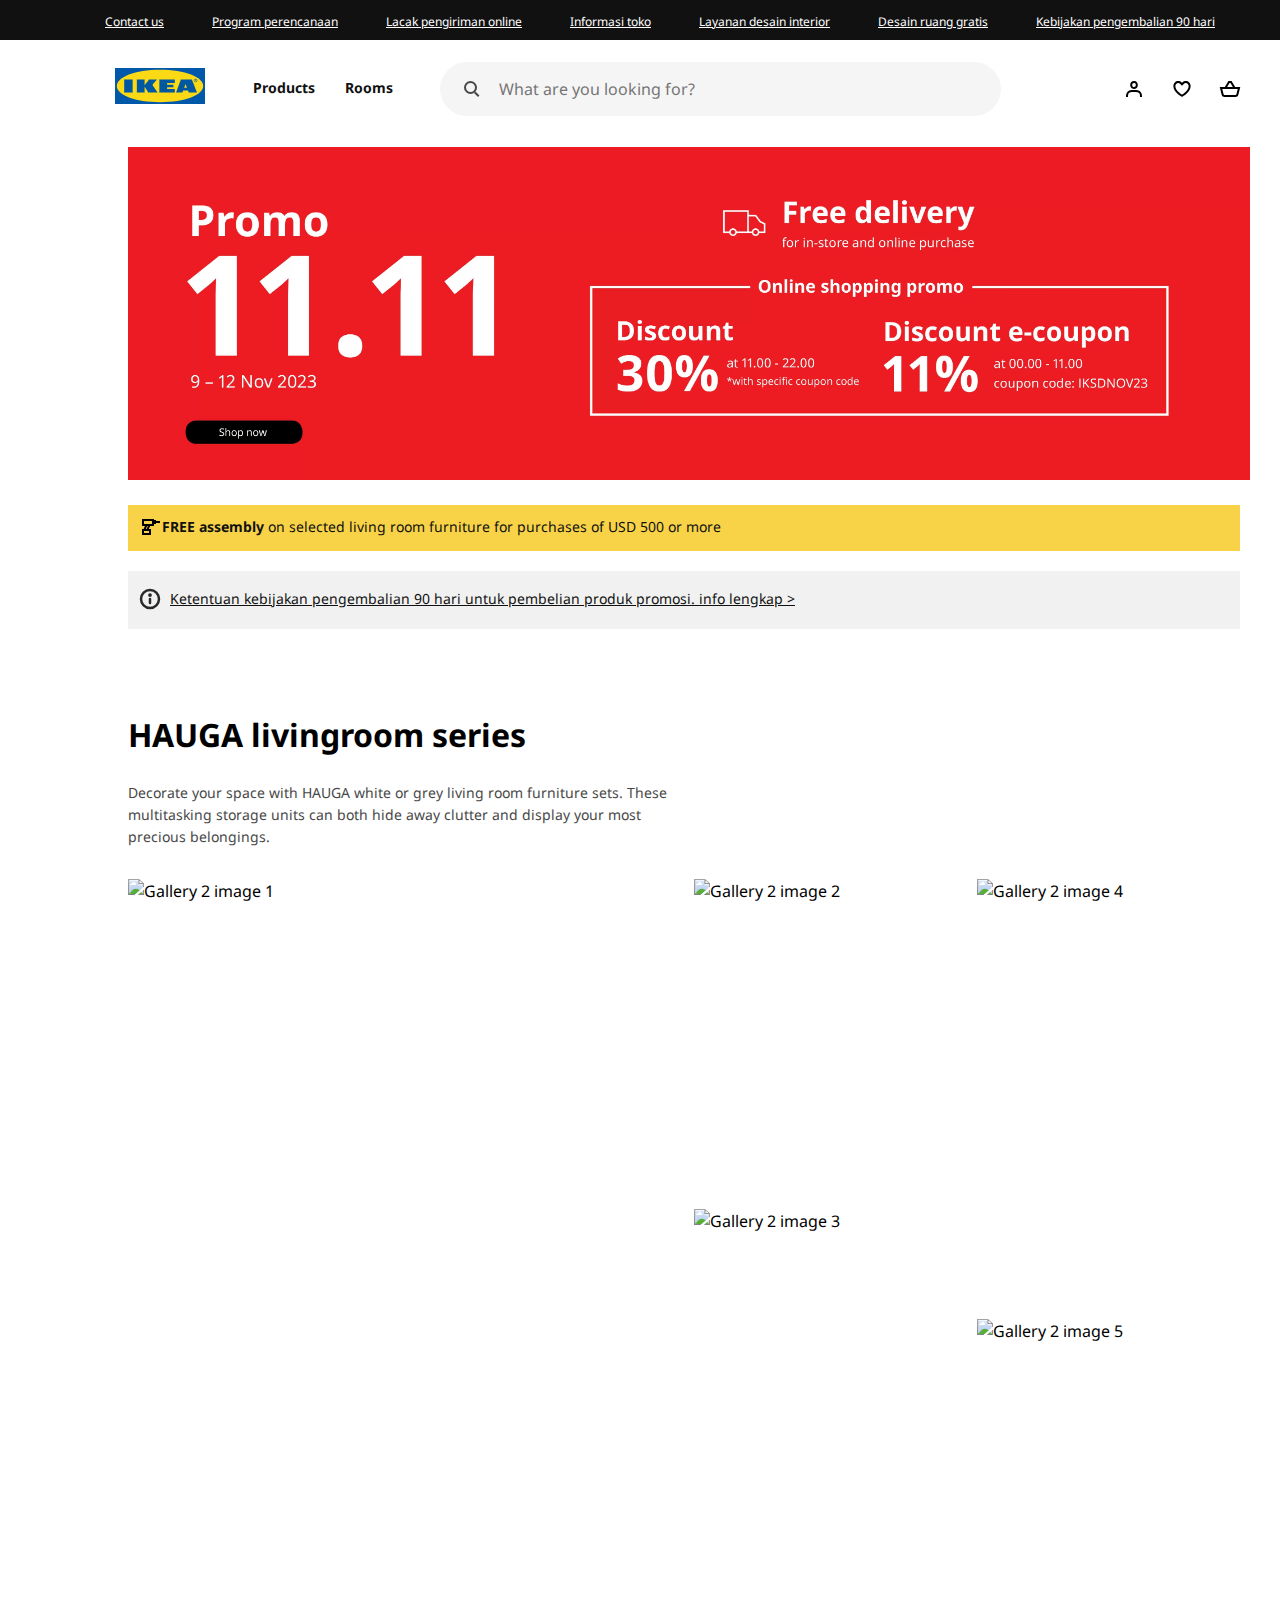
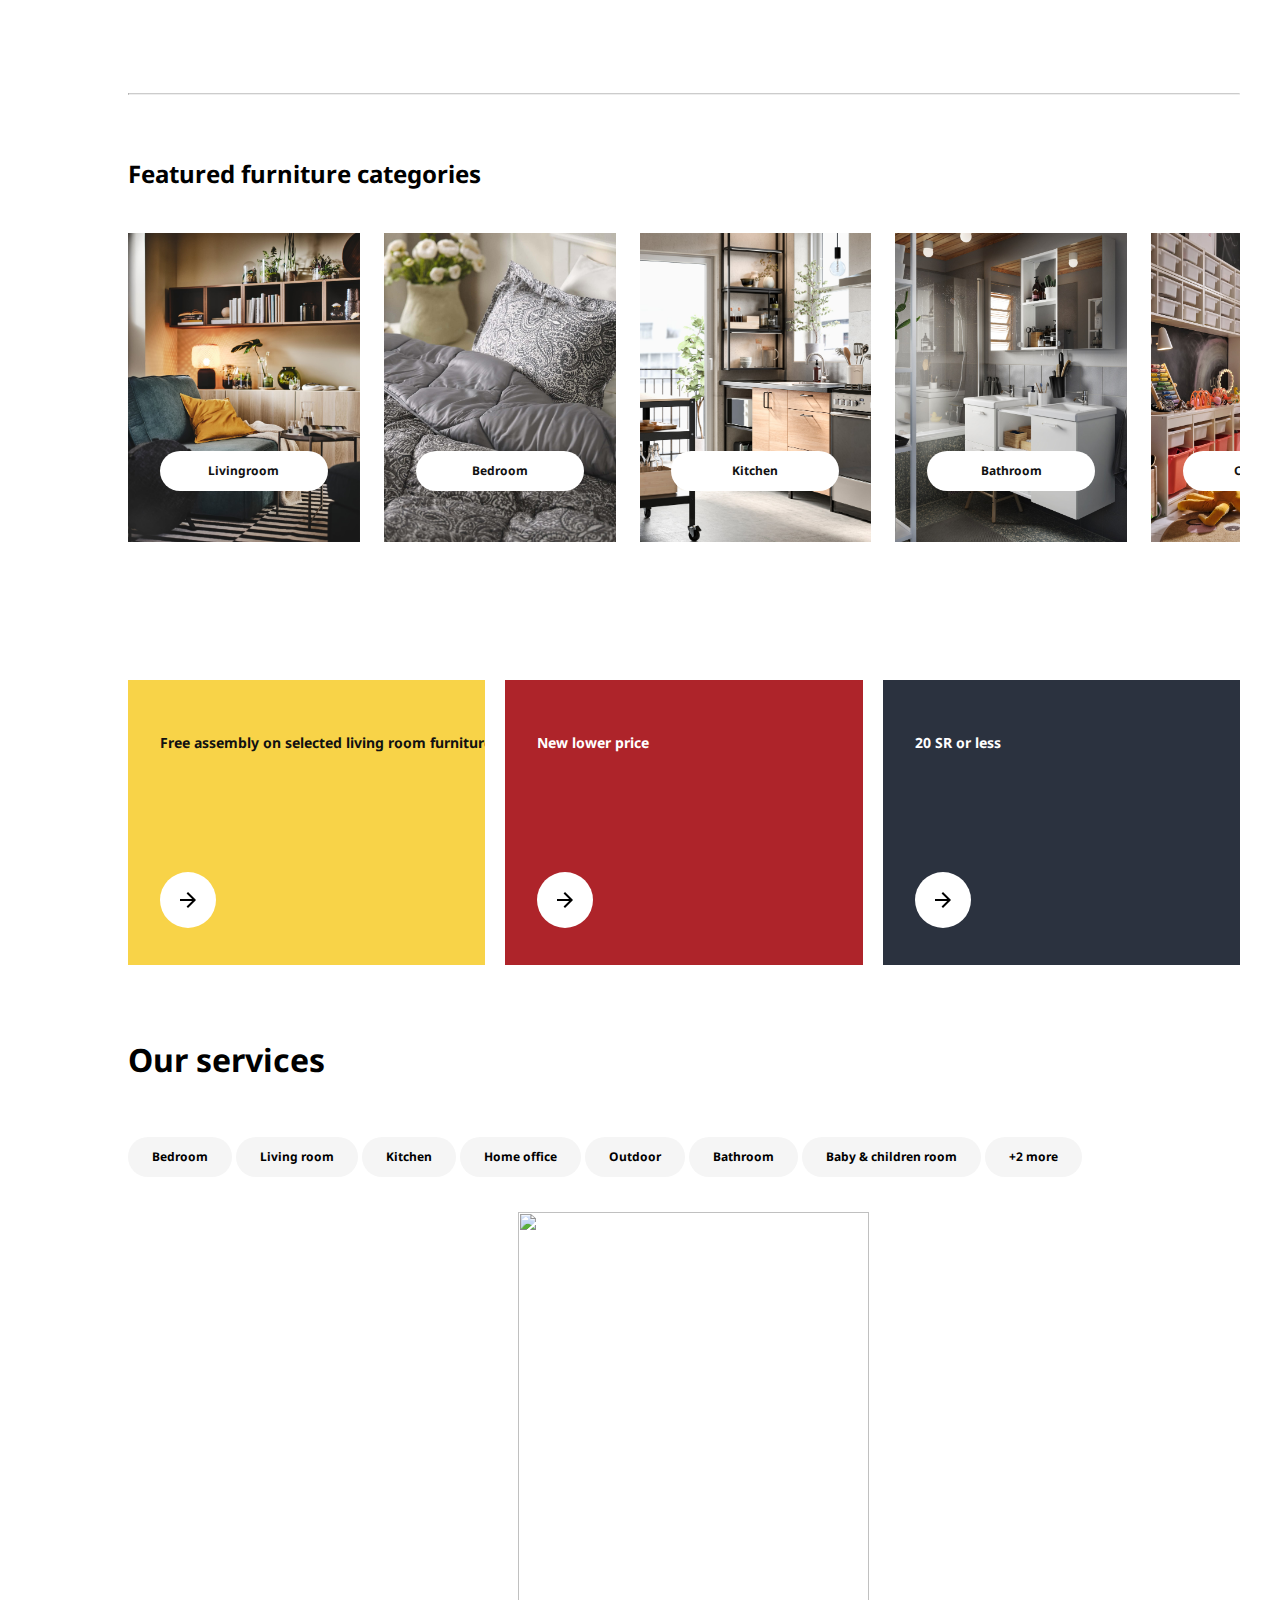
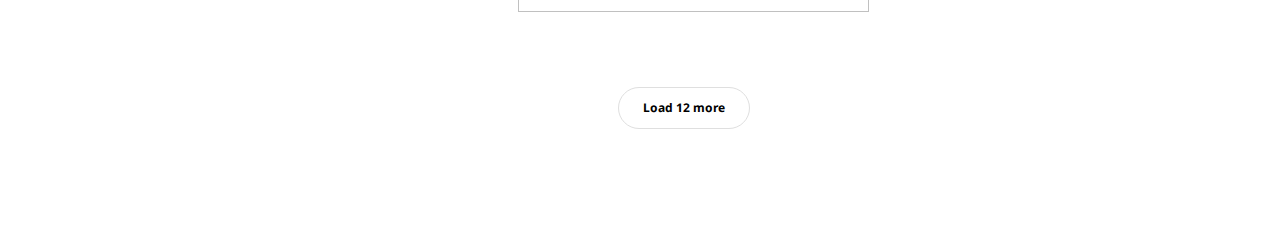
==== commit 63956834: "initial commit" ====
--- a/index.html
+++ b/index.html
@@ -11,8 +11,15 @@
 </head>
 <body>
     <div class="banner-nizar">
-        <img id="banner-icon" src="images/banner-icon.svg" alt="banner-icon">
-        <a id="banner-text" href="">Kitchen online appointment booking</a>
+        <ul>
+            <li><a href="#">Contact us</a></li>
+            <li><a href="#">Program perencanaan</a></li>
+            <li><a href="#">Lacak pengiriman online</a></li>
+            <li><a href="#">Informasi toko</a></li>
+            <li><a href="#">Layanan desain interior</a></li>
+            <li><a href="#">Desain ruang gratis</a></li>
+            <li><a href="#">Kebijakan pengembalian 90 hari</a></li>
+        </ul>
     </div>
     <header class="header-nizar">
         <div class="menu-nav-container-nizar">
--- a/style/index.css
+++ b/style/index.css
@@ -6,14 +6,27 @@
   }
 
   .banner-nizar{
-    background-color: #111111;
+    background-color:#111111;
+    display: flex;
+    justify-content: space-around;
+    align-items: center;
+    height: 40px;
+    }
+  
+  .banner-nizar ul {
     display: flex;
     align-items: center;
-    justify-content: center;
-    height: 40px;
-    }
-
-  #banner-text{
+    justify-content: space-around;
+    gap: 3rem;
+    list-style: none;
+  }
+
+  .banner-nizar ul li a {
+    color: white;
+    text-decoration: underline;
+    font-size: 12px;
+  }
+  /* #banner-text{
     margin-bottom: 2px;
     color: white;
     font-size: 0.75rem;
@@ -31,7 +44,7 @@
     height: 18px;
     width: 18px;
     margin-right: 10.5px;
-  }
+  } */
 
 
   a {
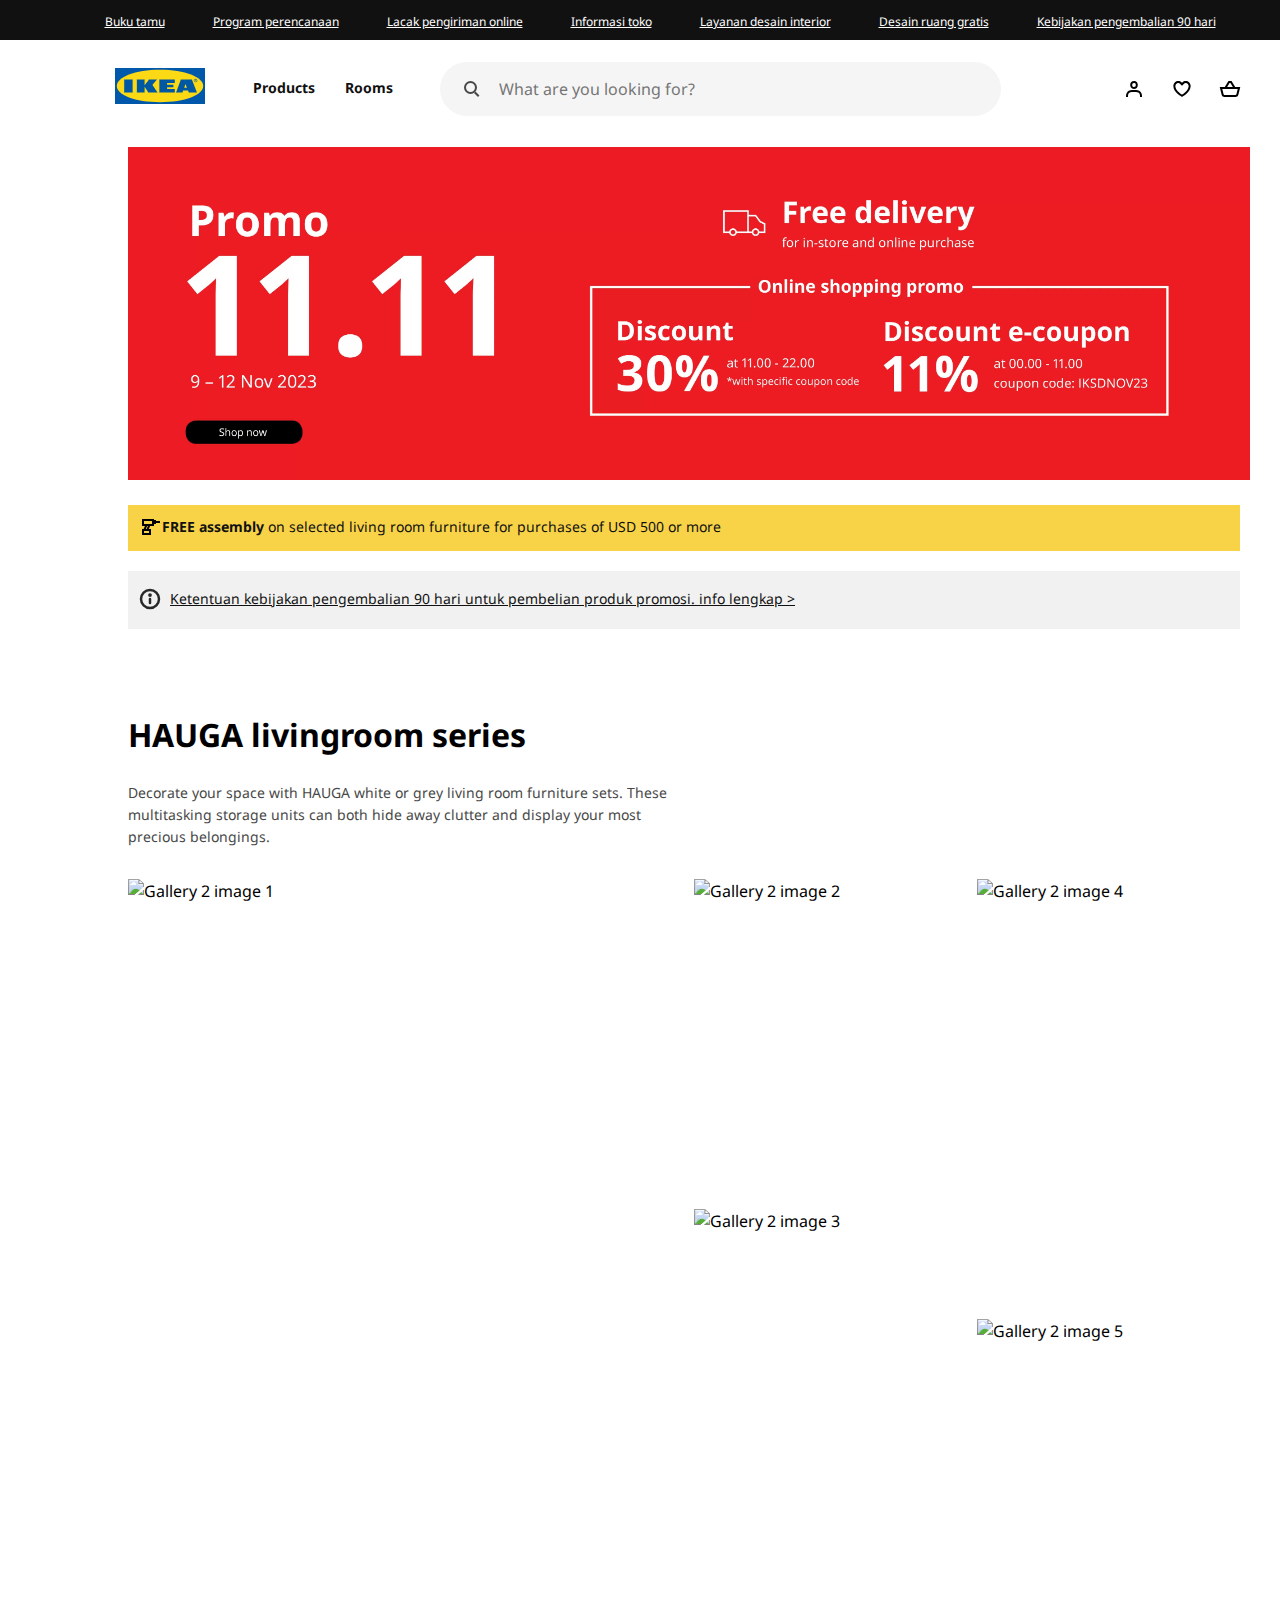
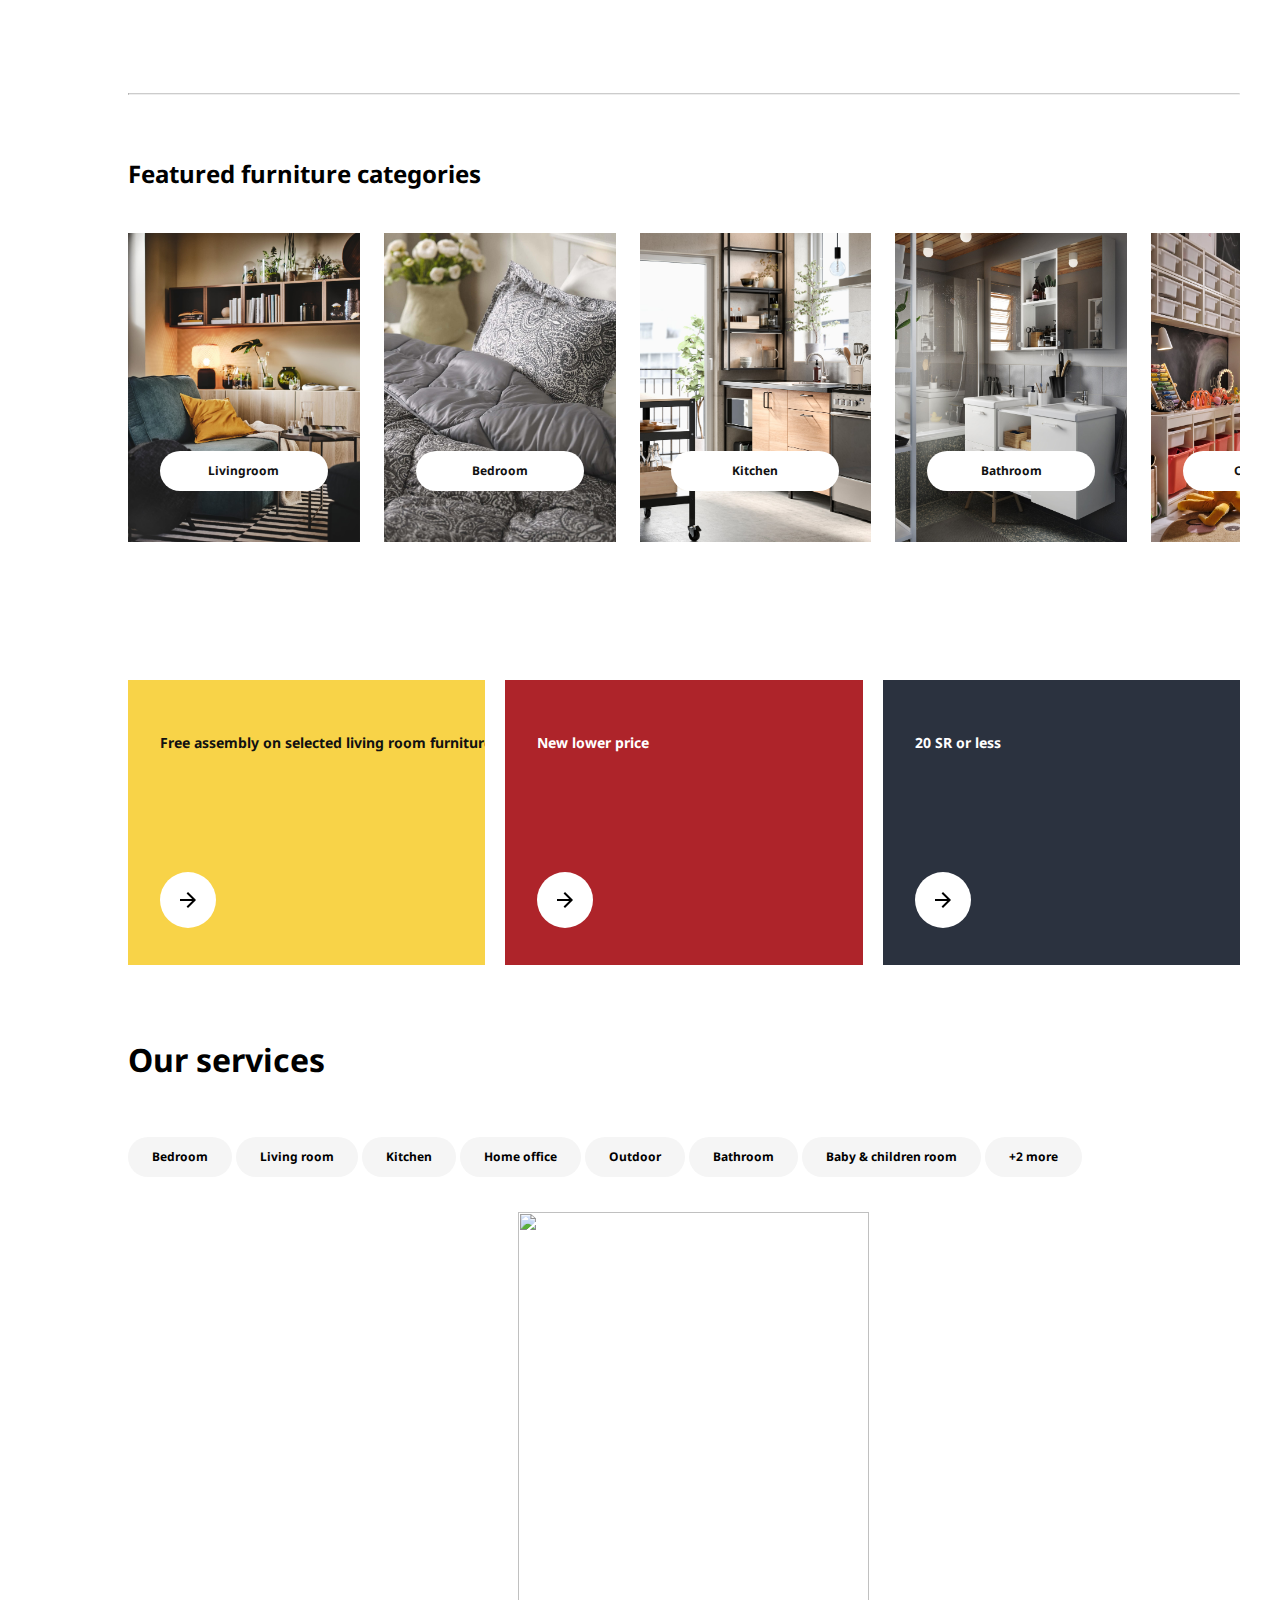
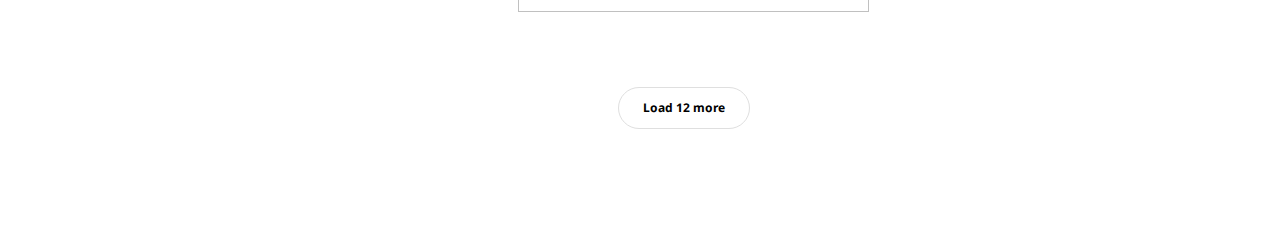
==== commit d9ee7c85: "initial commit" ====
--- a/index.html
+++ b/index.html
@@ -12,7 +12,7 @@
 <body>
     <div class="banner-nizar">
         <ul>
-            <li><a href="#">Contact us</a></li>
+            <li><a href="view/bukutamu.html">Buku tamu</a></li>
             <li><a href="#">Program perencanaan</a></li>
             <li><a href="#">Lacak pengiriman online</a></li>
             <li><a href="#">Informasi toko</a></li>
@@ -36,7 +36,7 @@
                     <script src="script/config.js"></script>
                 </div>
                 <nav class="icons-nav-nizar">
-                    <a href="#"><img src="images/user-icon.svg" alt="user-icon"></a>
+                    <a href="/view/loginregis.html"><img src="images/user-icon.svg" alt="user-icon"></a>
                     <a href="#"><img src="images/wishlist-icon.svg" alt="wishlist-icon"></a>
                     <a href="#"><img class="bag" src="images/shopping-bag-icon.svg" alt="shopping-bag-icon"></a>
                 </nav>
